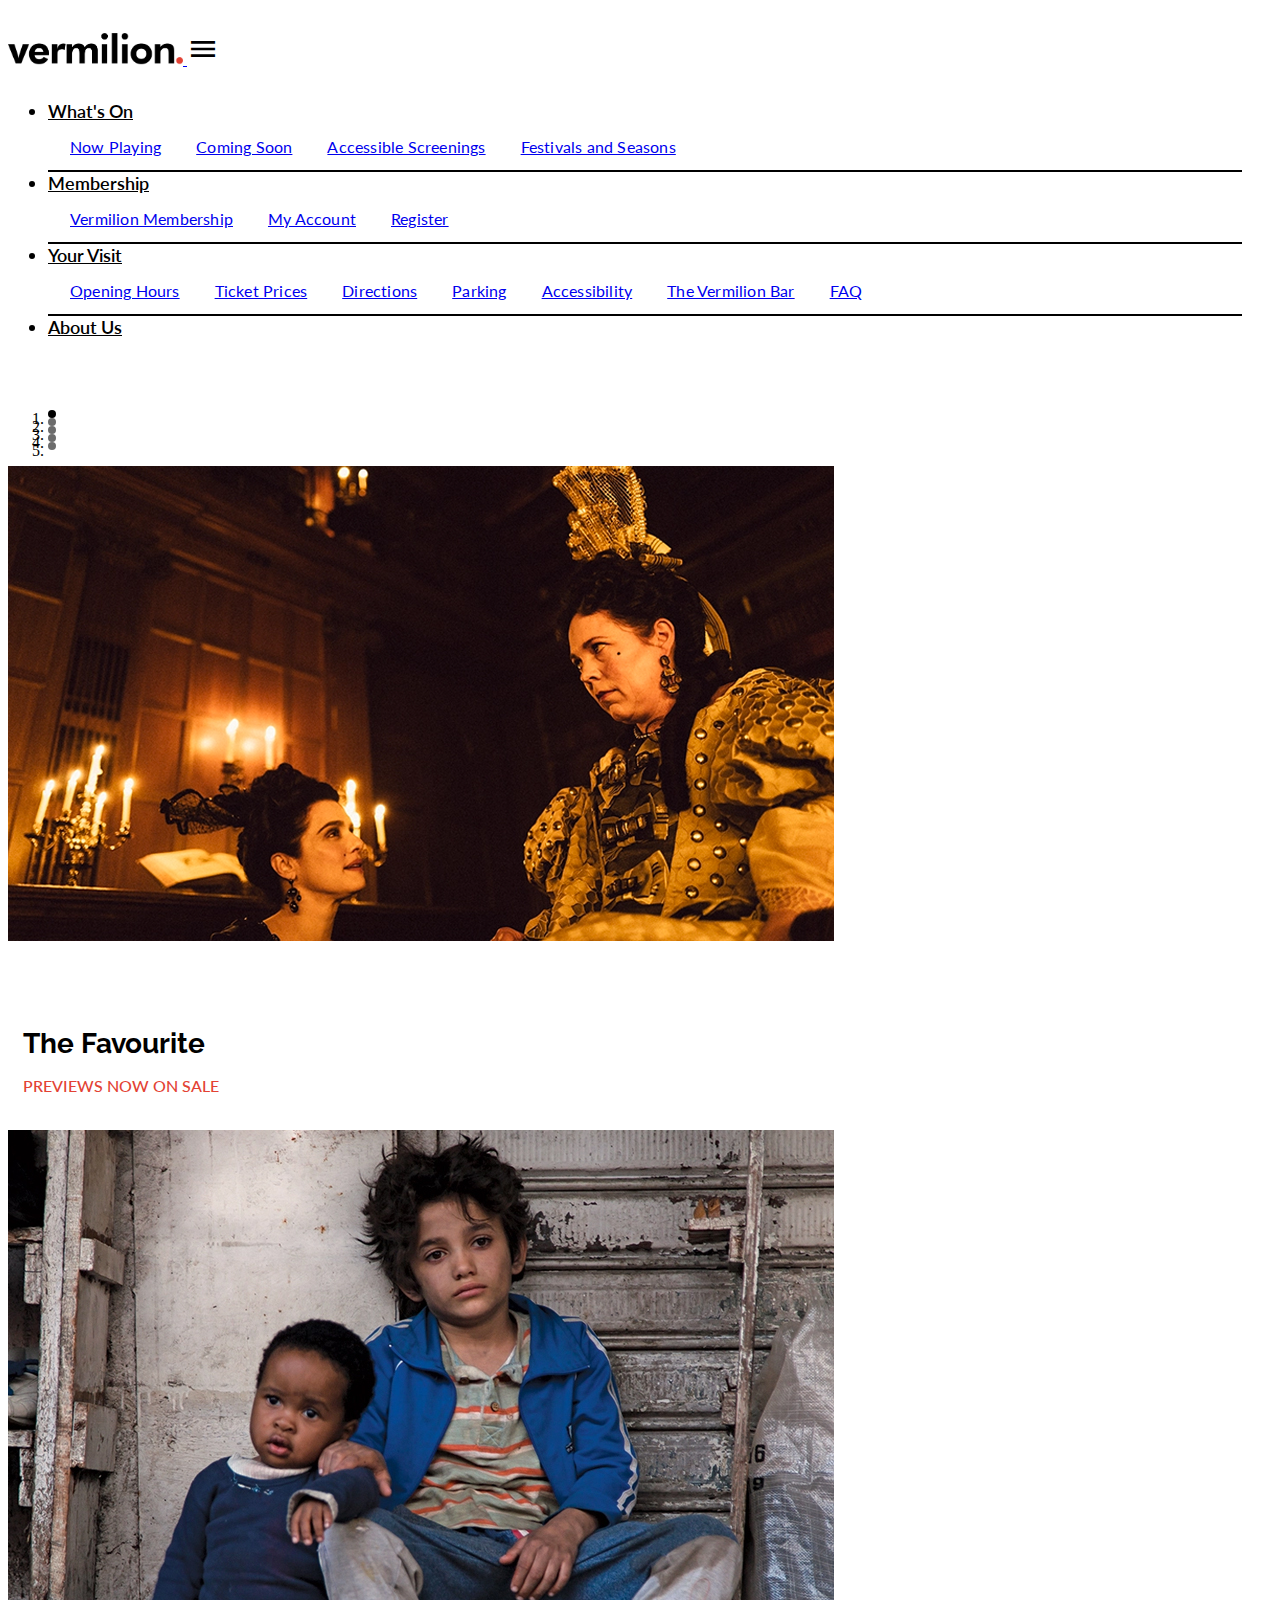
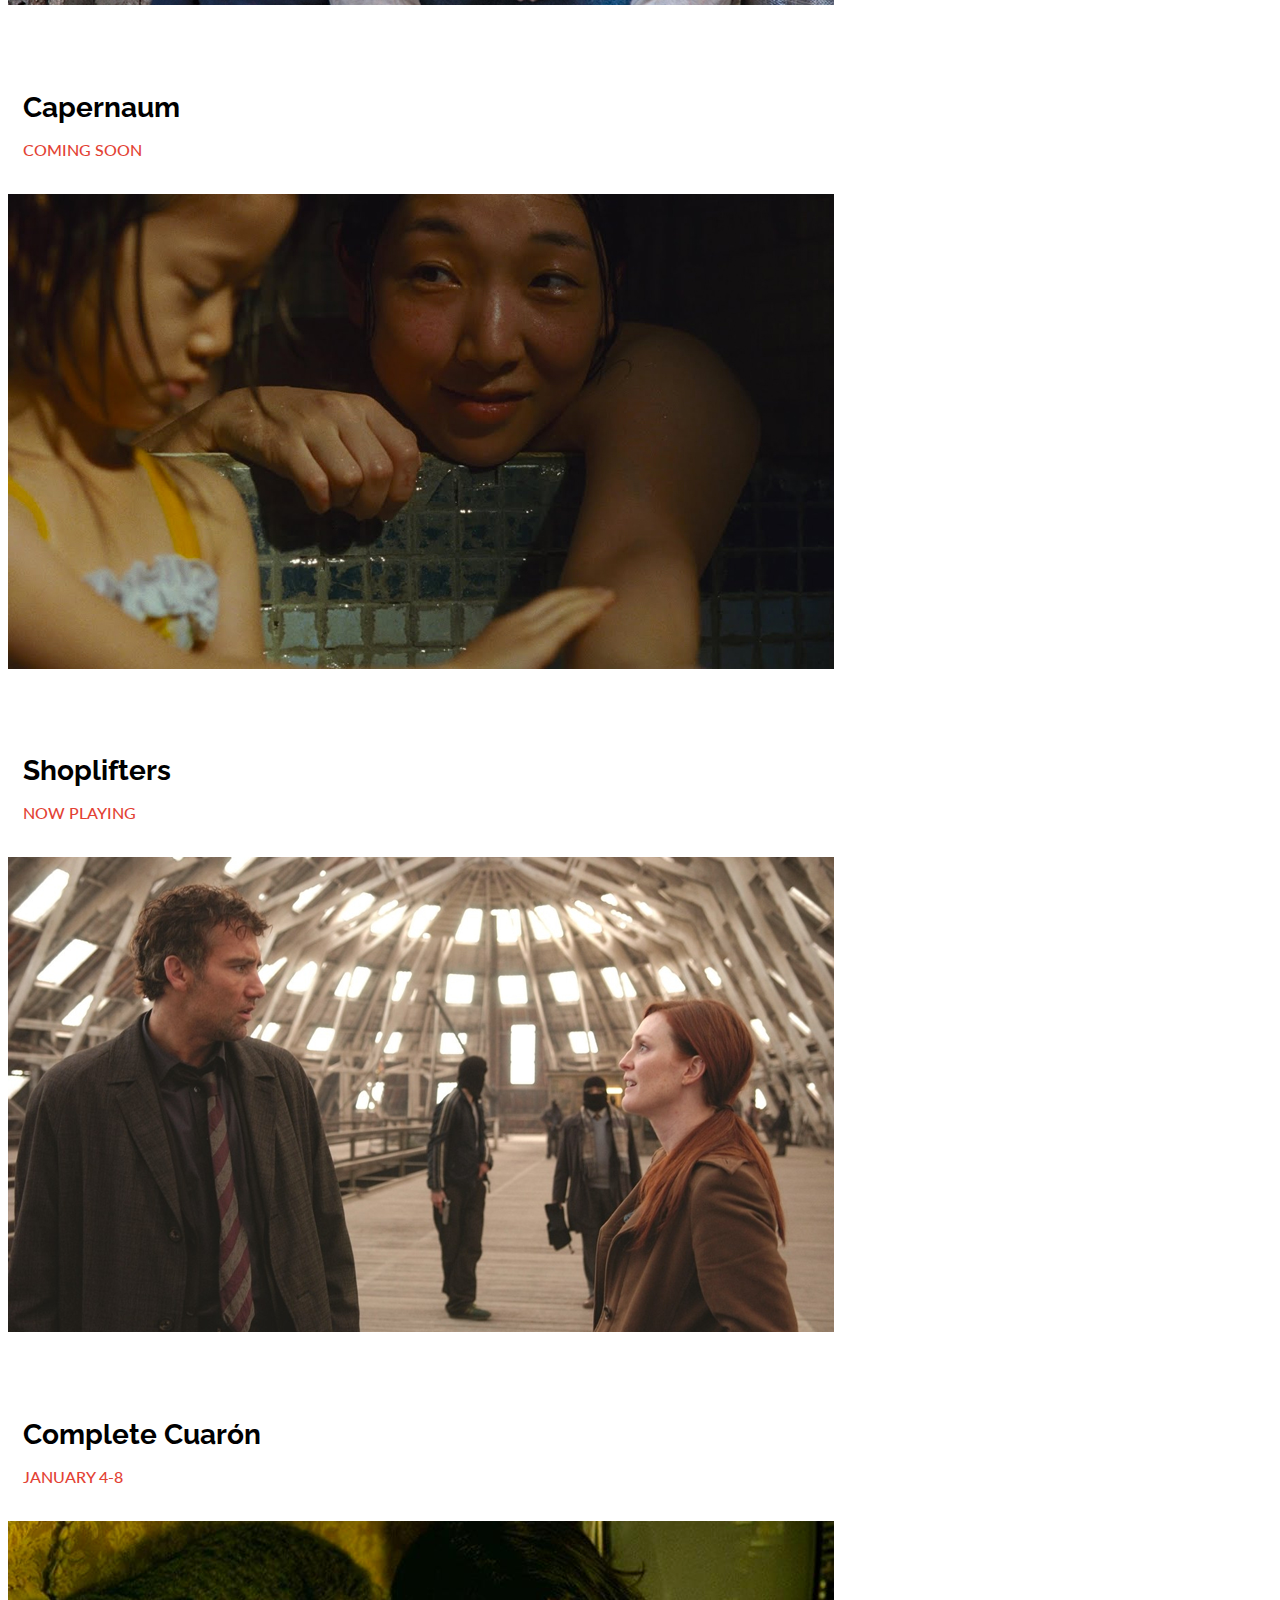
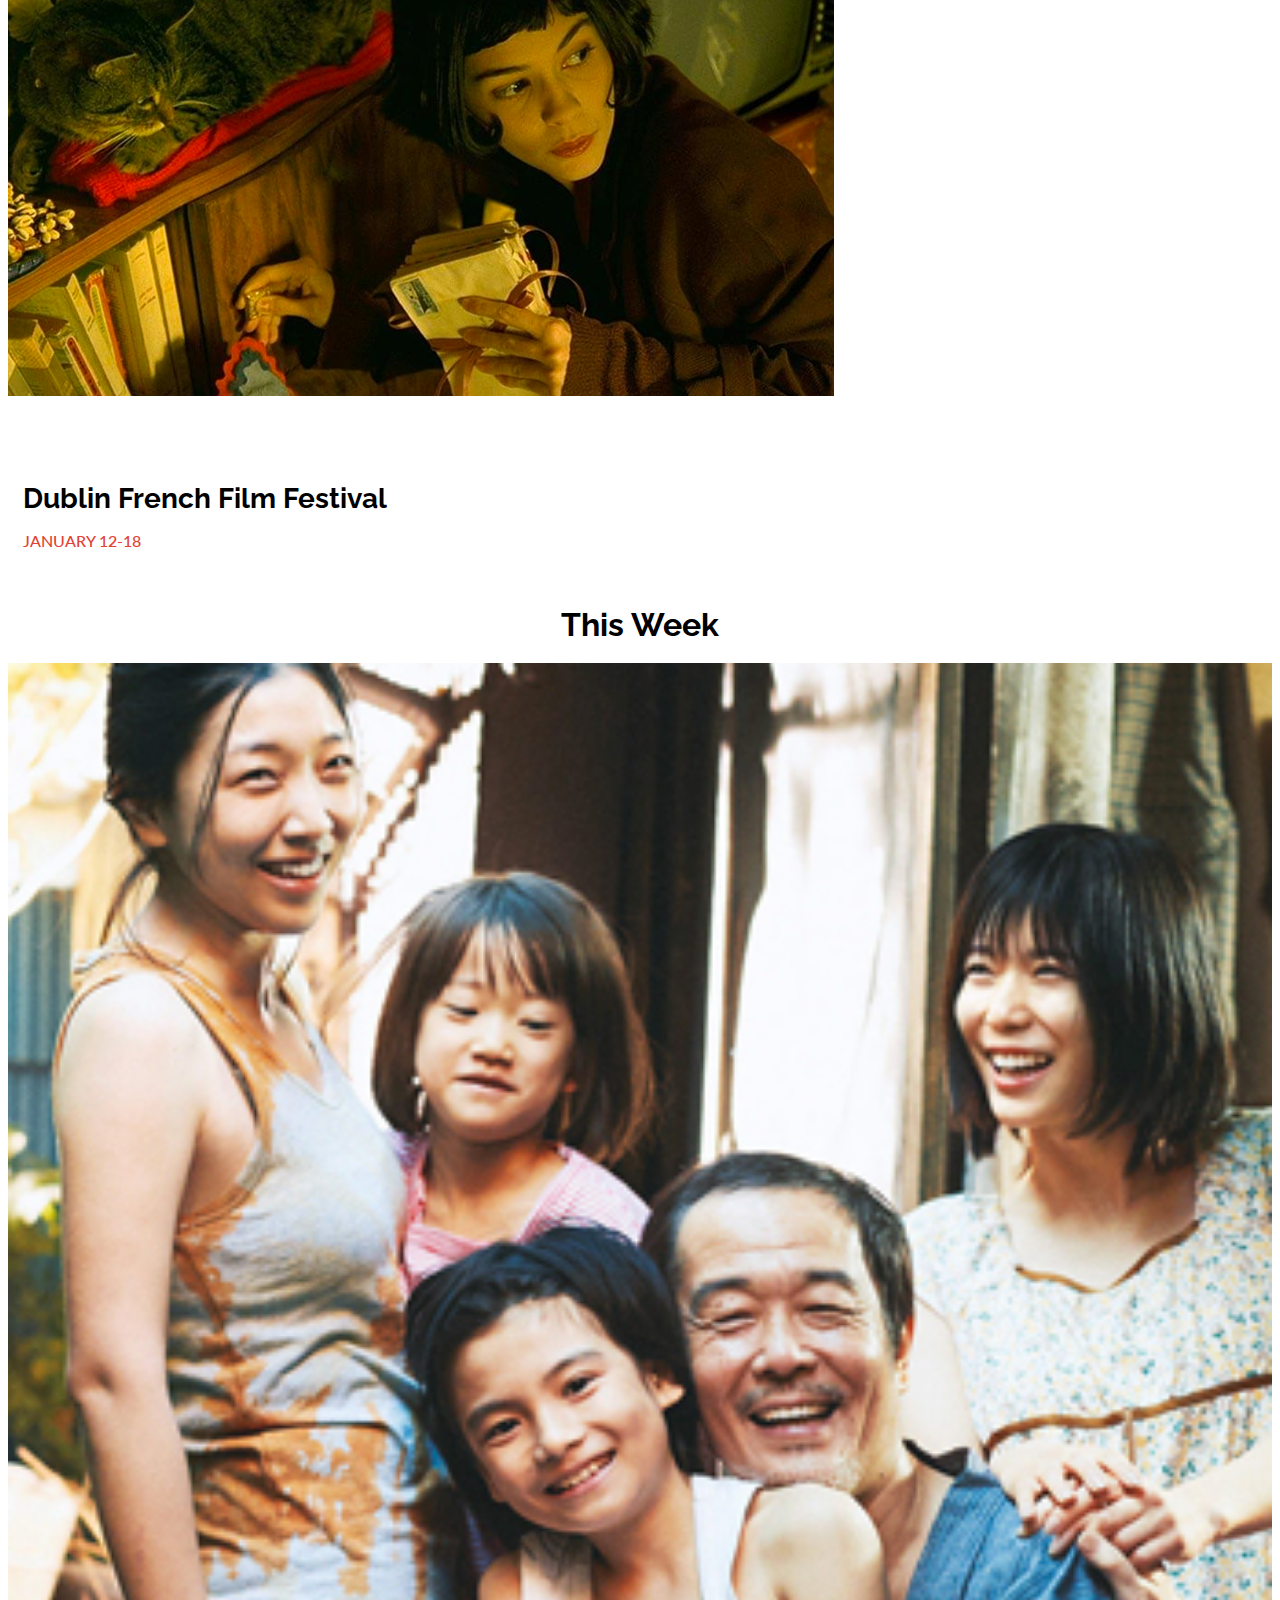
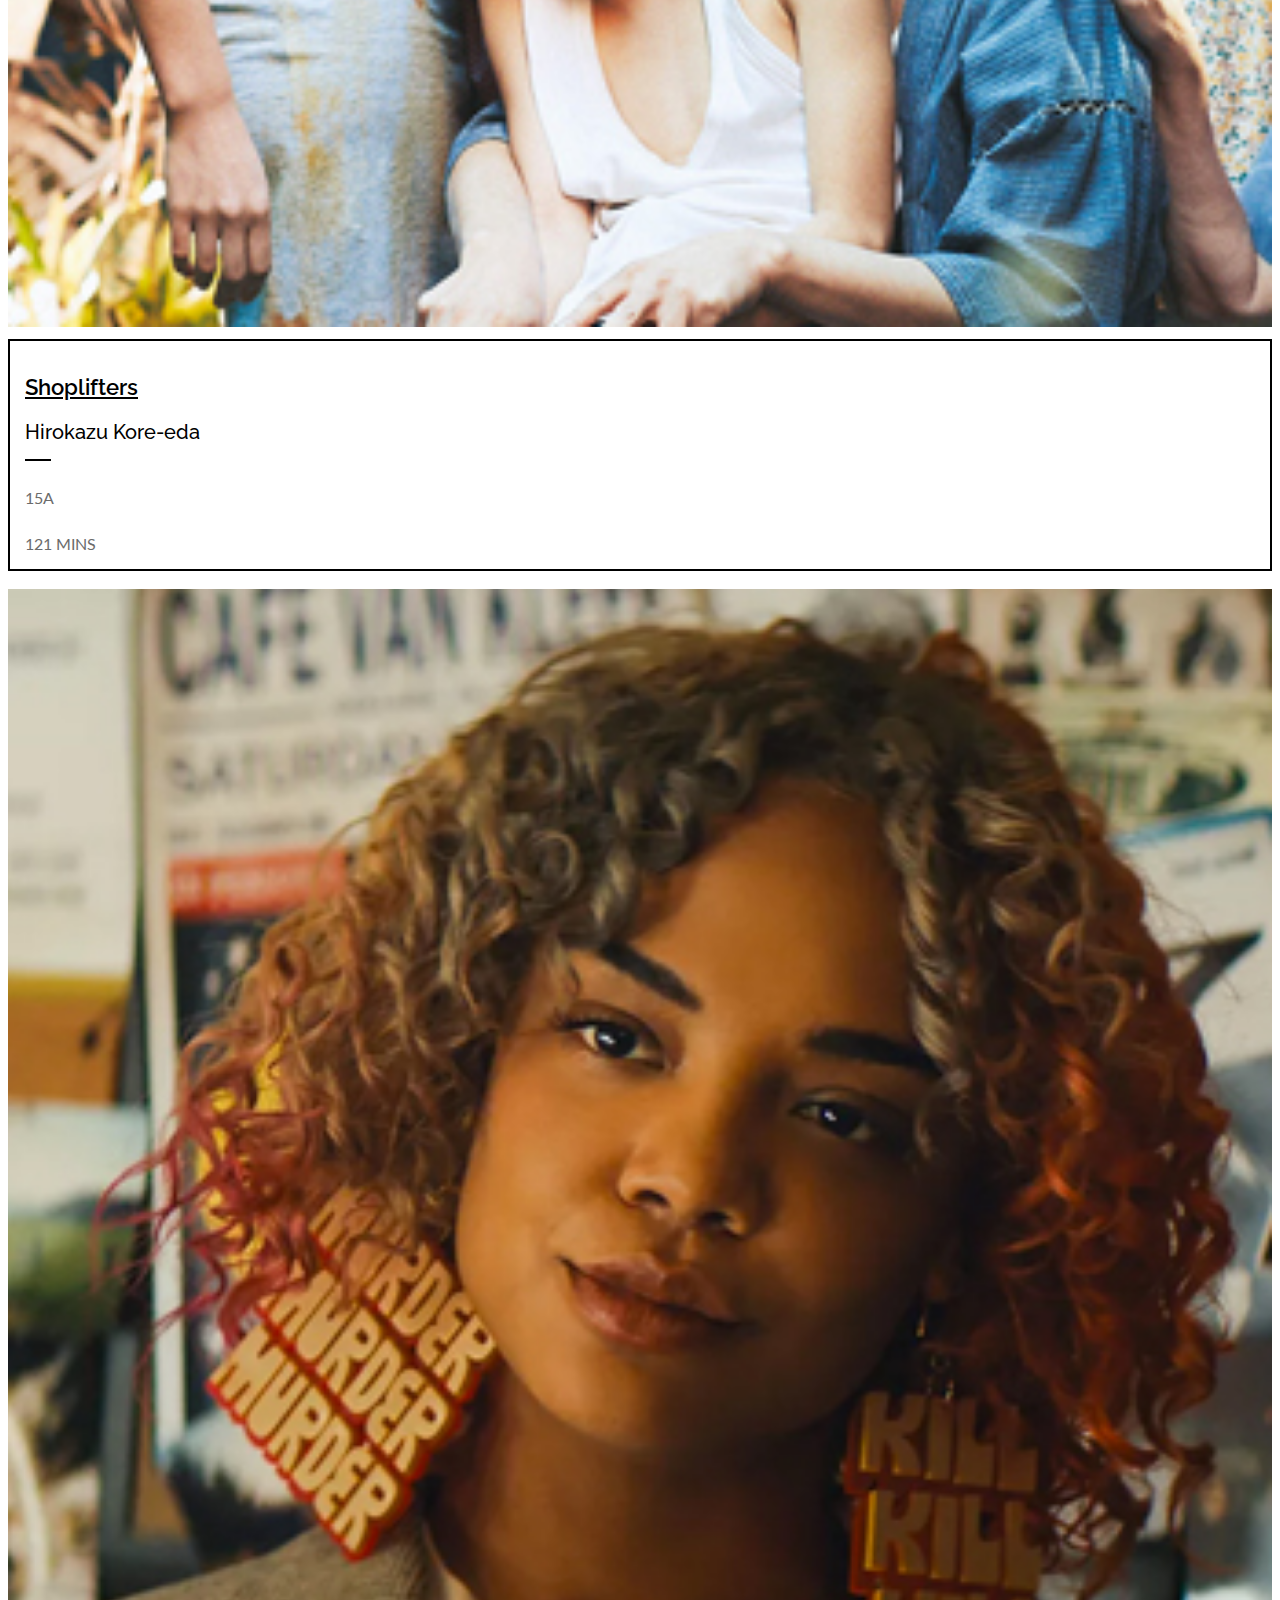
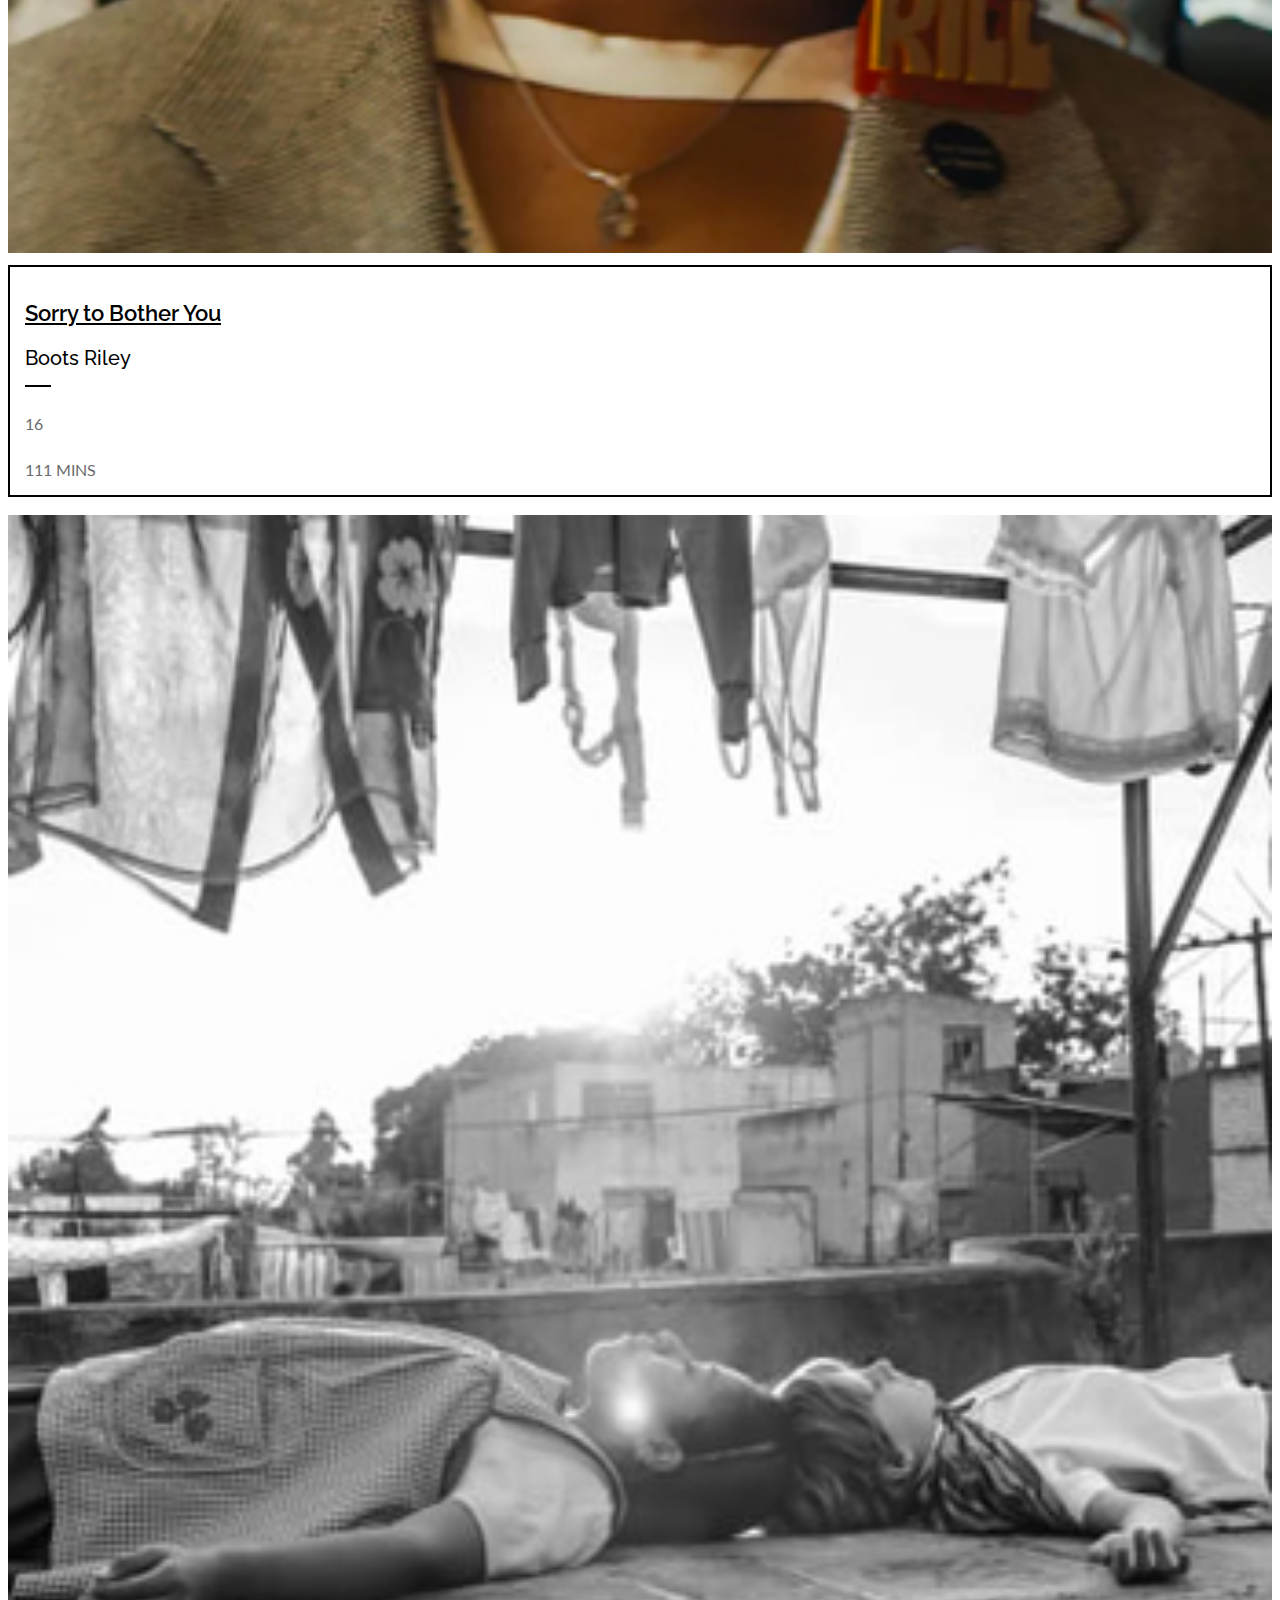
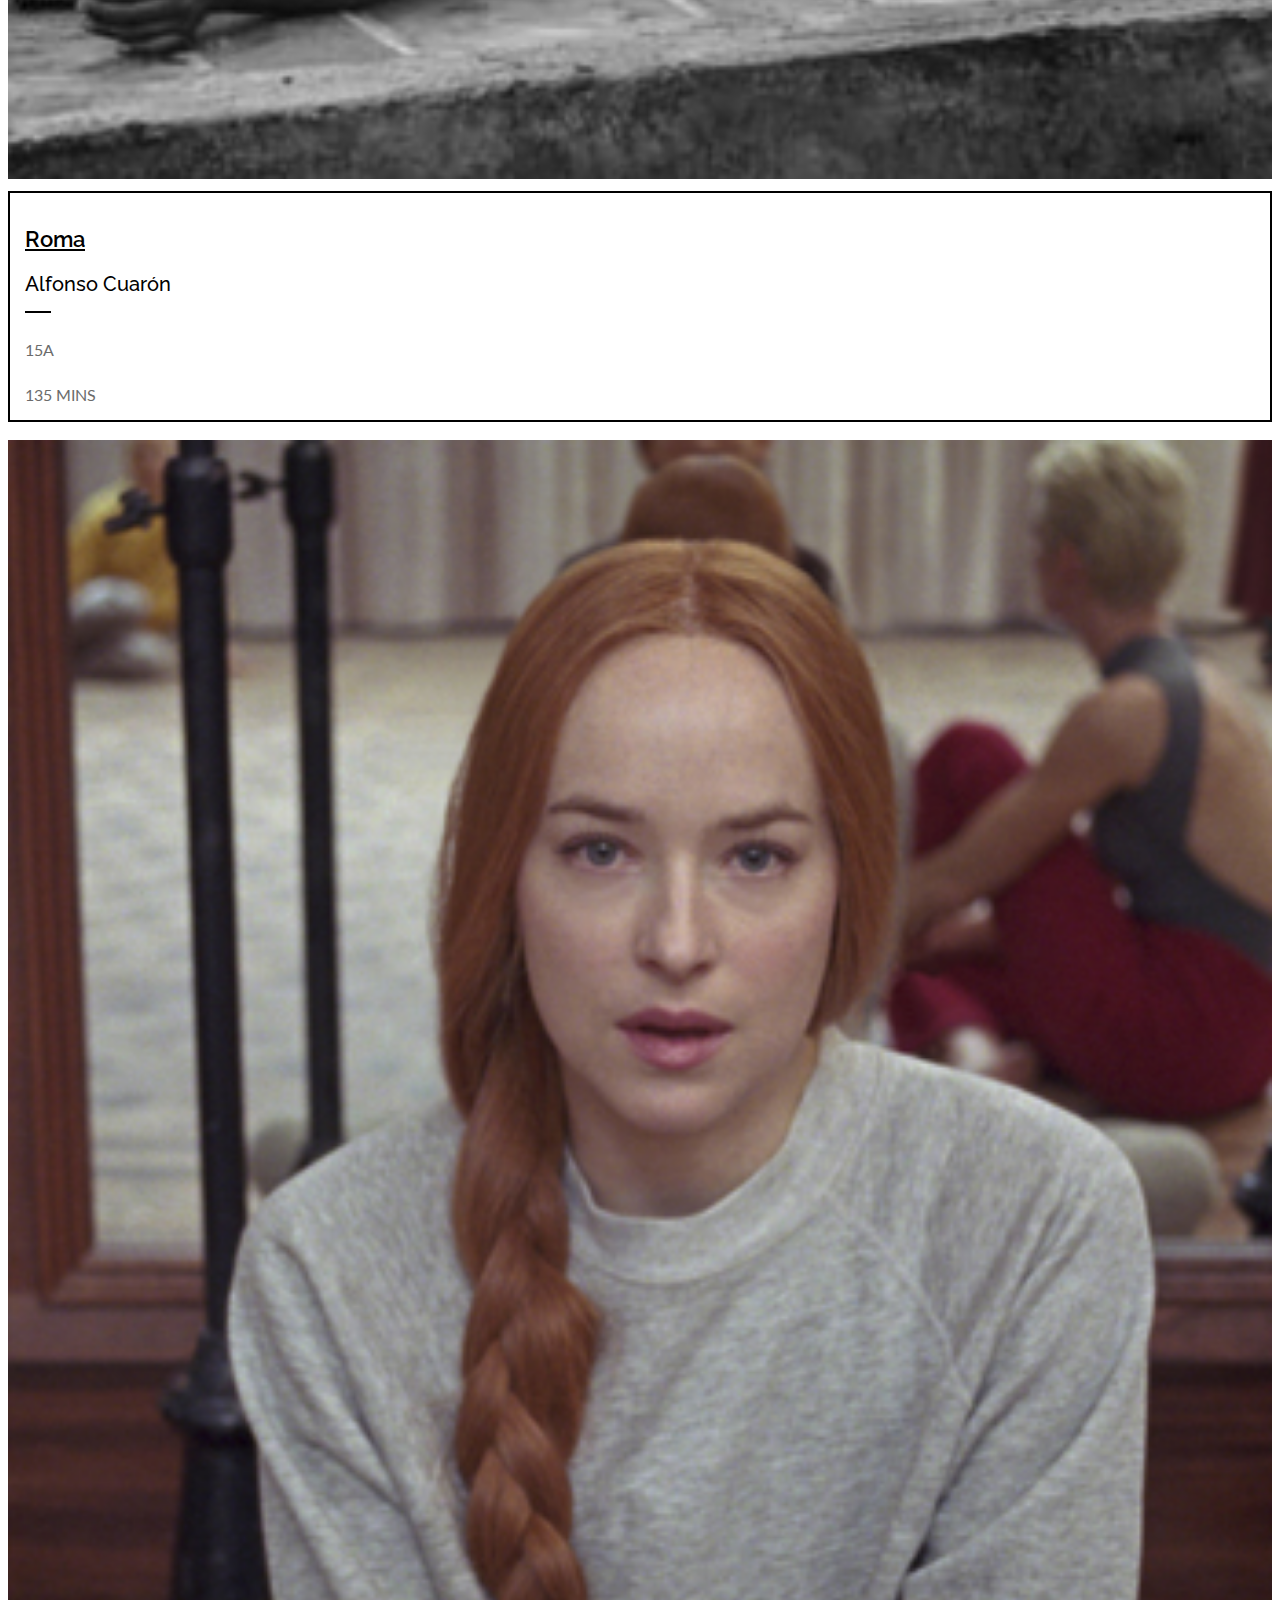
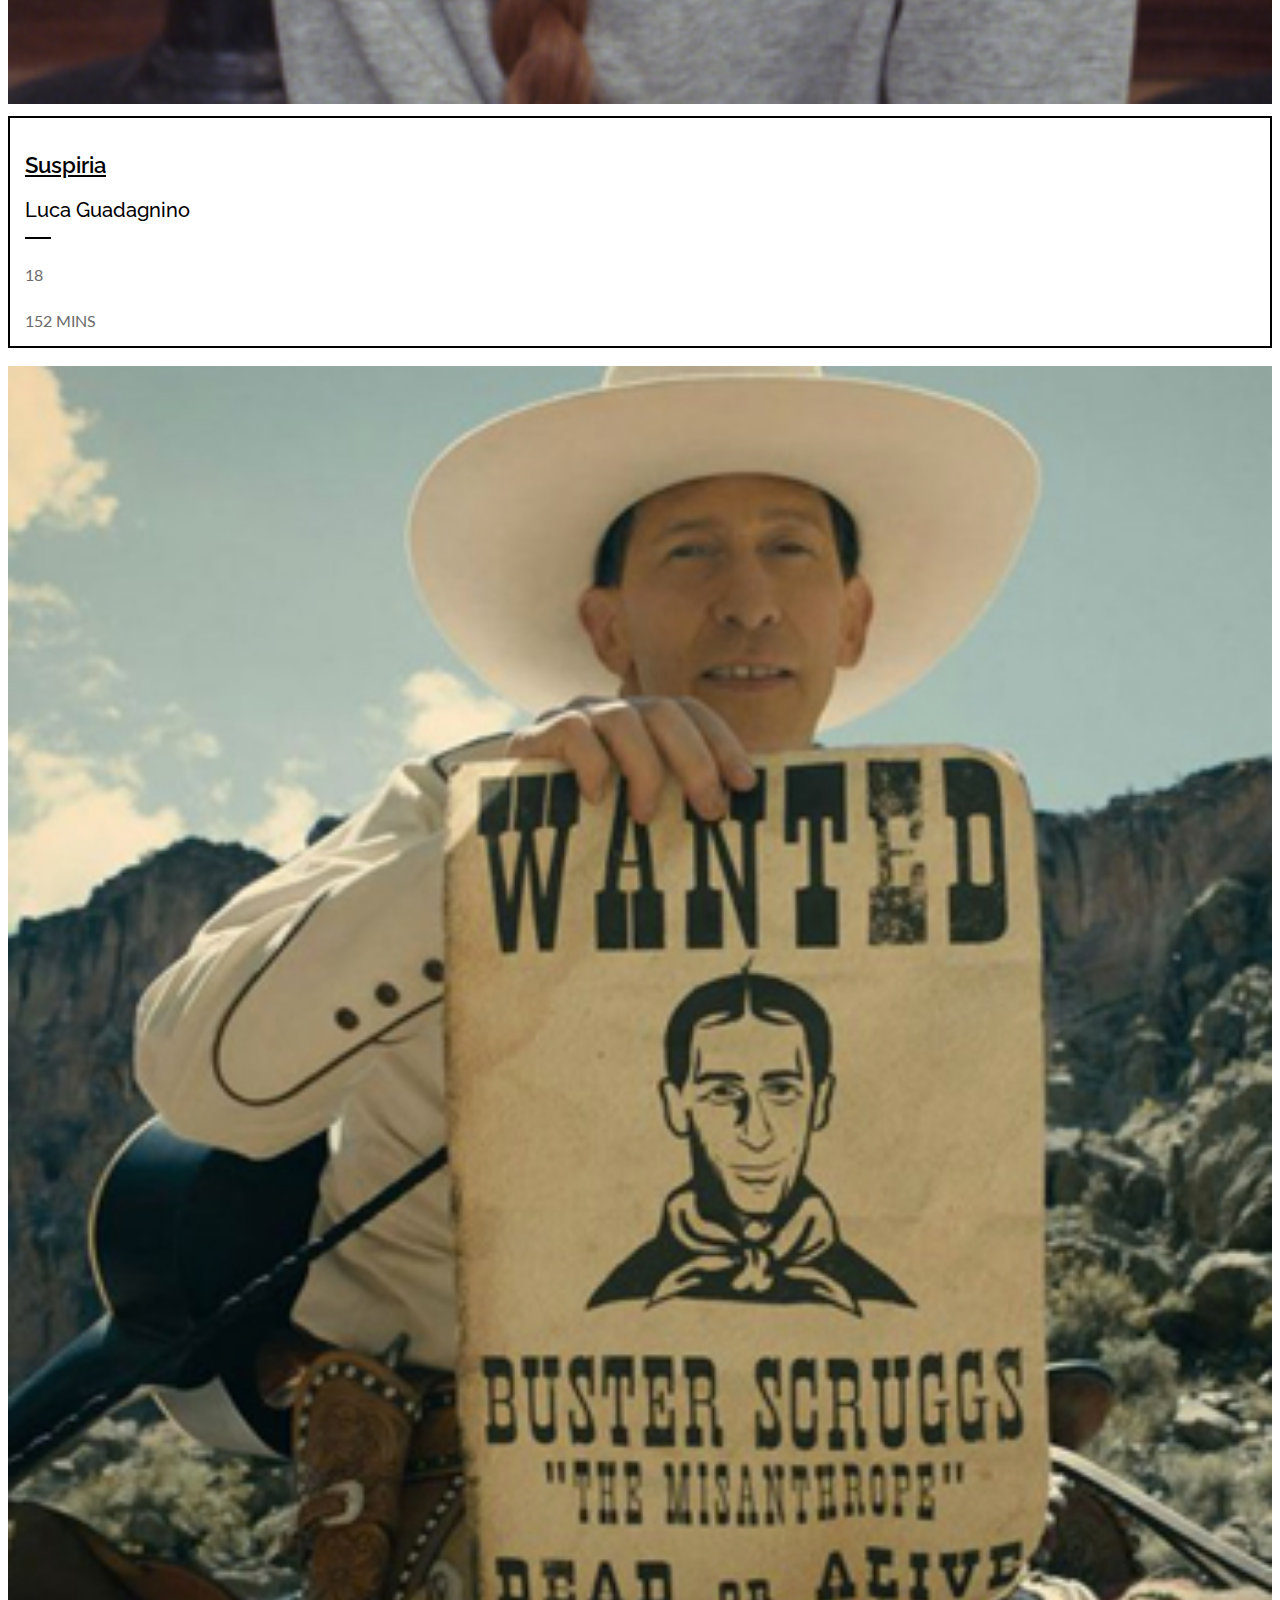
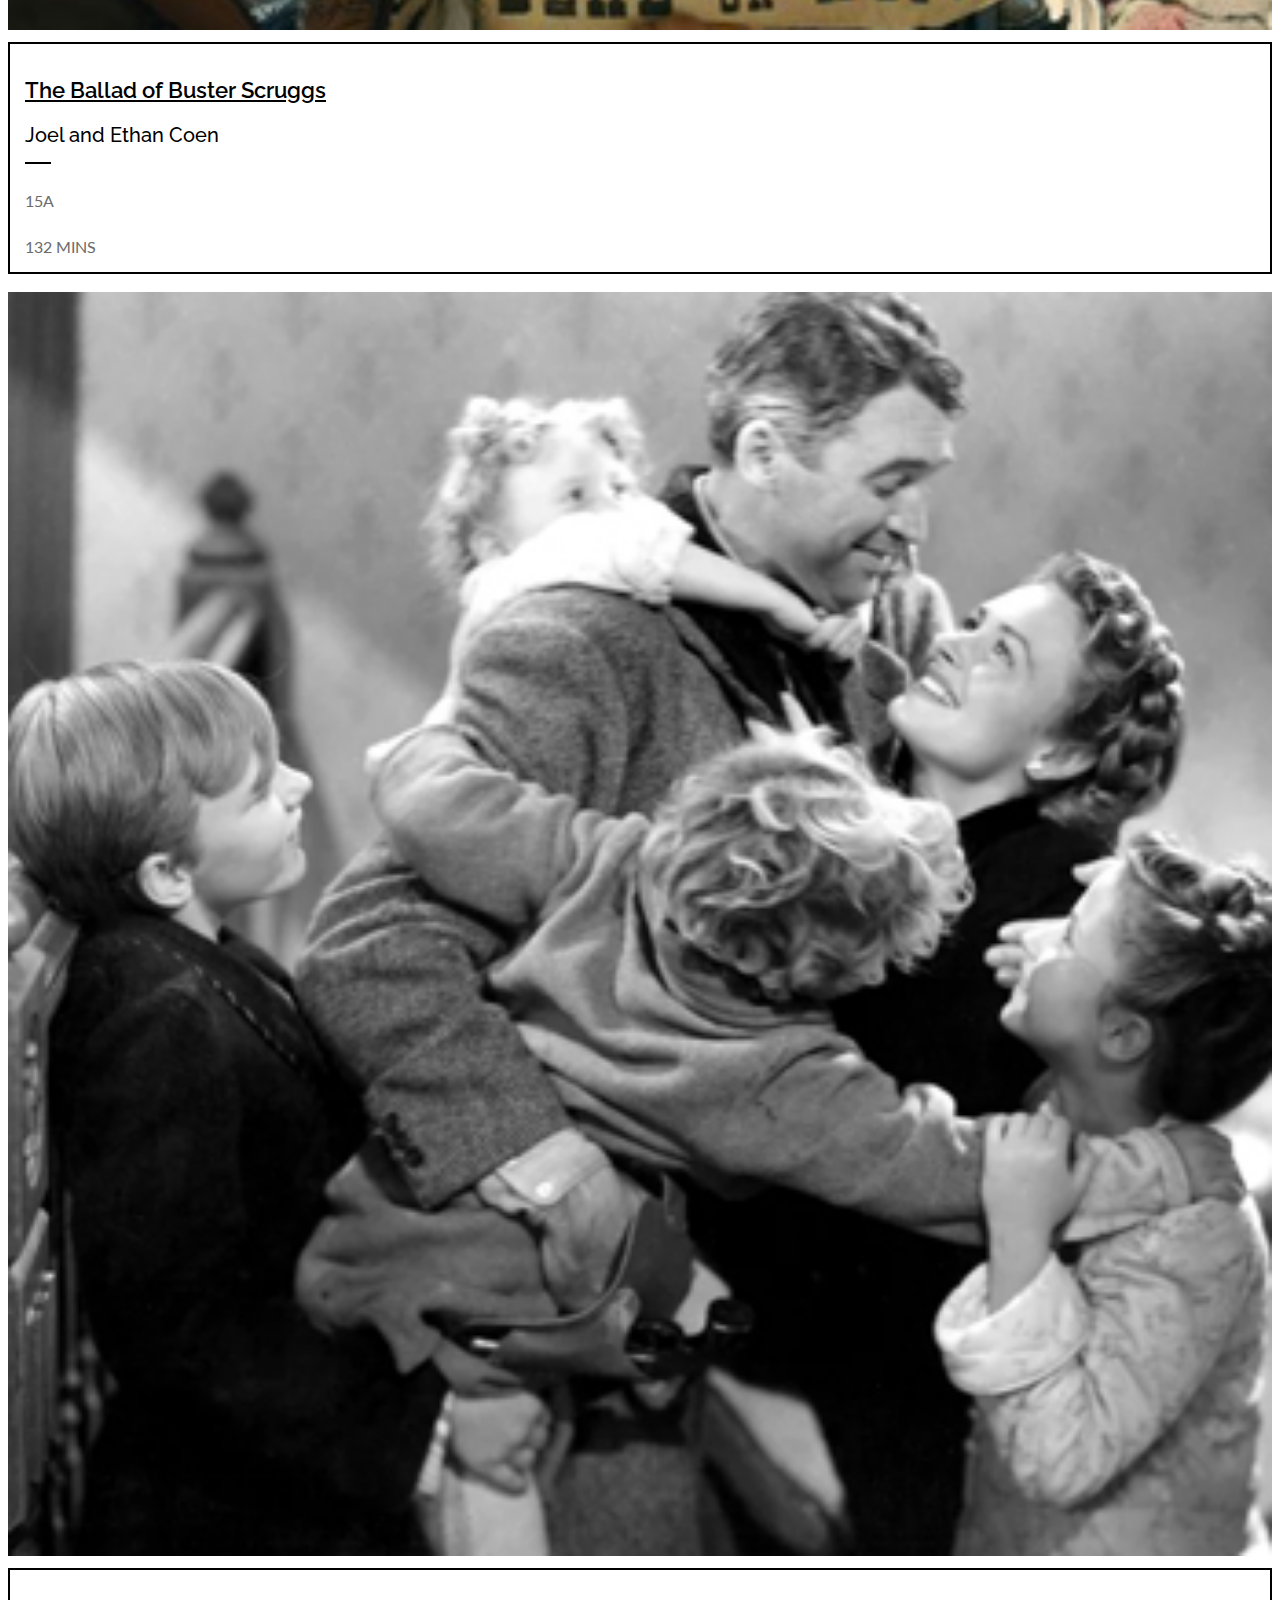
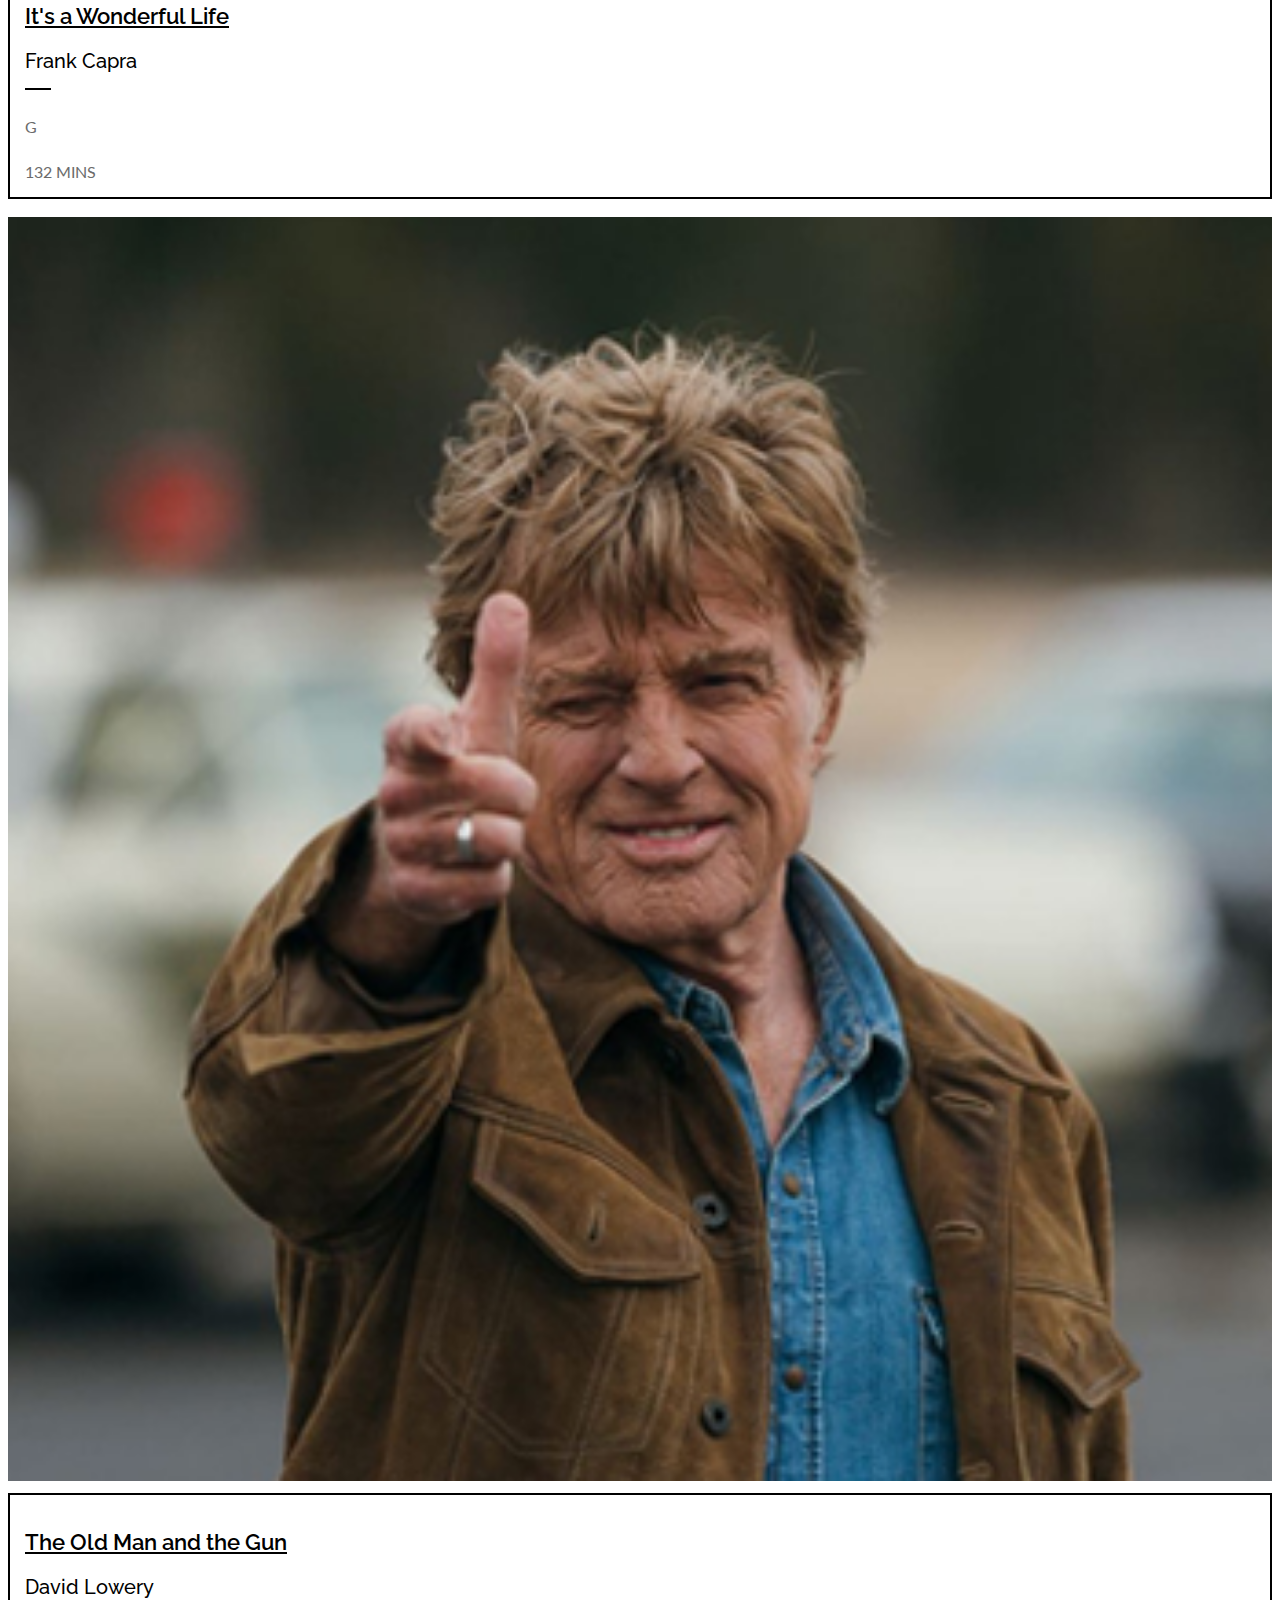
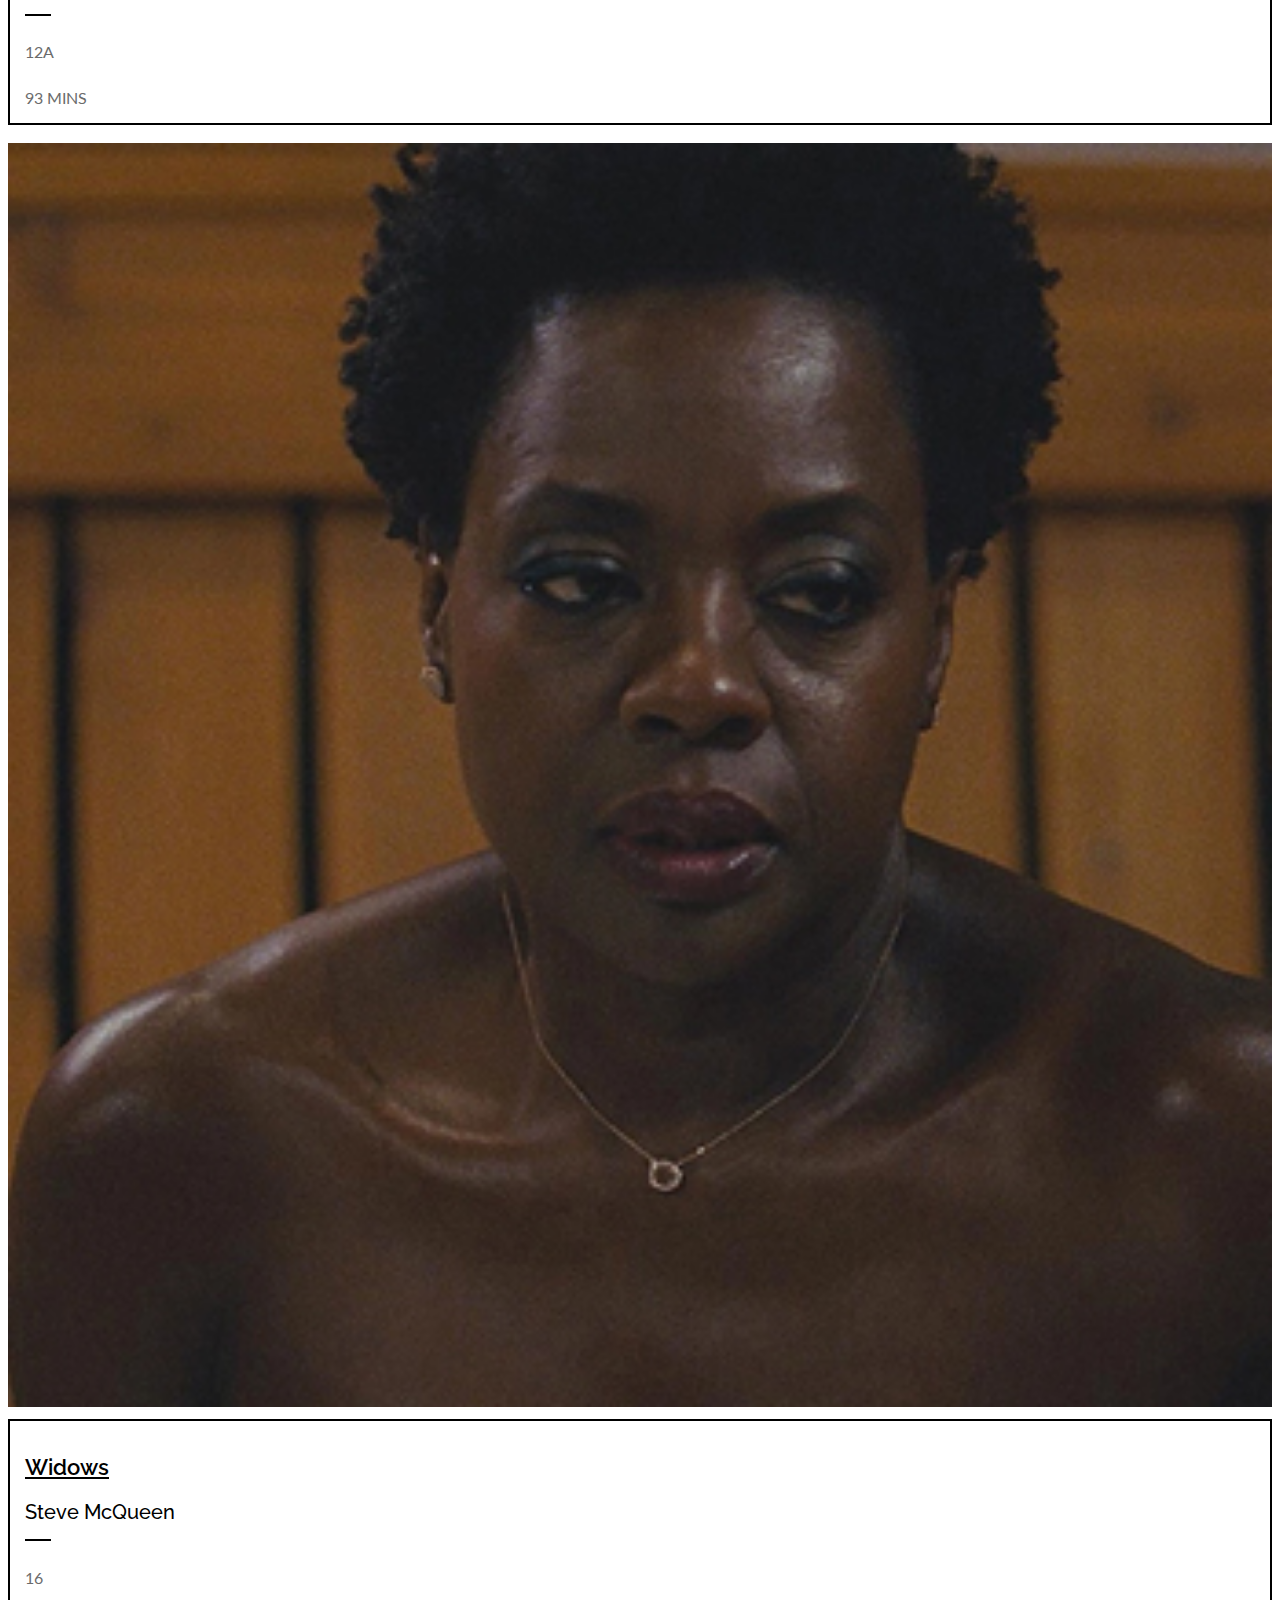
==== index.html @ 2400f43a "-" ====
<!DOCTYPE html>
<html>

<head>
    <!-- Meta tags -->
    <meta charset="utf-8">
    <meta name="viewport" content="width=device-width, initial-scale=1, shrink-to-fit=no">

    <!-- Bootstrap CSS -->
    <link rel="stylesheet" href="https://stackpath.bootstrapcdn.com/bootstrap/4.1.3/css/bootstrap.min.css" integrity="sha384-MCw98/SFnGE8fJT3GXwEOngsV7Zt27NXFoaoApmYm81iuXoPkFOJwJ8ERdknLPMO" crossorigin="anonymous">

    <!-- Material Icons CSS -->
    <link href="https://fonts.googleapis.com/icon?family=Material+Icons" rel="stylesheet">

    <!-- My CSS -->
    <link rel="stylesheet" href="css/mystyle.css" type="text/css">

    <title>Vermilion Cinema</title>
</head>

<body>

    <!-- Opening Container -->
    <div class="container">

        <!-- Opening Navbar -->
        <nav class="navbar navbar-expand-lg navbar-custom">

            <!-- Navbar Brand -->
            <a class="navbar-brand" href="index.html">
                <img src="images/navbar_logo.png">
            </a>

            <!-- Hamburger Menu -->
            <button class="navbar-toggler" type="button" data-toggle="collapse" data-target=".navbar-collapse">
                <i class="material-icons">menu</i>
            </button>

            <div class="collapse navbar-collapse" id="navbarSupportedContent">
                <ul class="navbar-nav ml-auto">
                    <!-- Link 1 -->
                    <li class="nav-item dropdown">
                        <a class="nav-link dropdown-toggle" href="#" id="navbarDropdown" role="button" data-toggle="dropdown" aria-haspopup="true" aria-expanded="false">
                            What's On
                        </a>
                        <div class="dropdown-menu" aria-labelledby="navbarDropdown">
                            <a class="dropdown-item" href="#">Now Playing</a>
                            <a class="dropdown-item" href="#">Coming Soon</a>
                            <a class="dropdown-item" href="#">Accessible Screenings</a>
                            <a class="dropdown-item" href="#">Festivals and Seasons</a>
                        </div>
                    </li>

                    <!-- Link 2 -->
                    <li class="nav-item dropdown">
                        <a class="nav-link dropdown-toggle" href="#" id="navbarDropdown" role="button" data-toggle="dropdown" aria-haspopup="true" aria-expanded="false">
                            Membership
                        </a>
                        <div class="dropdown-menu" aria-labelledby="navbarDropdown">
                            <a class="dropdown-item" href="#">Vermilion Membership</a>
                            <a class="dropdown-item" href="#">My Account</a>
                            <a class="dropdown-item" href="form.html">Register</a>
                        </div>
                    </li>

                    <!-- Link 3 -->
                    <li class="nav-item dropdown">
                        <a class="nav-link dropdown-toggle" href="#" id="navbarDropdown" role="button" data-toggle="dropdown" aria-haspopup="true" aria-expanded="false">
                            Your Visit
                        </a>
                        <div class="dropdown-menu" aria-labelledby="navbarDropdown">
                            <a class="dropdown-item" href="#">Opening Hours</a>
                            <a class="dropdown-item" href="#">Ticket Prices</a>
                            <a class="dropdown-item" href="#">Directions</a>
                            <a class="dropdown-item" href="#">Parking</a>
                            <a class="dropdown-item" href="#">Accessibility</a>
                            <a class="dropdown-item" href="#">The Vermilion Bar</a>
                            <a class="dropdown-item" href="#">FAQ</a>
                        </div>
                    </li>

                    <!-- Link 4 -->
                    <li class="nav-item">
                        <a class="nav-link" href="#">About Us</a>
                    </li>

                </ul>

            </div>
        </nav>
        <!-- Closing Navbar -->

        <!-- Opening Carousel -->
        <div class="row carousel-custom">

            <div class="col-12 col-lg-8 offset-lg-2 col-md-8 offset-md-2 col-sm-12">

                <div id="carouselExampleIndicators" class="carousel slide" data-ride="carousel">

                    <!-- Carousel Indicators -->
                    <ol class="carousel-indicators">
                        <li data-target="#carouselExampleIndicators" data-slide-to="0" class="active"></li>
                        <li data-target="#carouselExampleIndicators" data-slide-to="1"></li>
                        <li data-target="#carouselExampleIndicators" data-slide-to="2"></li>
                        <li data-target="#carouselExampleIndicators" data-slide-to="3"></li>
                        <li data-target="#carouselExampleIndicators" data-slide-to="4"></li>
                    </ol>

                    <div class="carousel-inner">

                        <!-- Slide 1 -->
                        <div class="carousel-item active">
                            <img class="d-block w-100" src="images/carousel-the-favourite.png" alt="First slide">
                            <!-- Caption -->
                            <div class="carousel-caption d-md-block">
                                <h5 class="caption-heading">The Favourite</h5>
                                <p class="tagline">Previews Now On Sale</p>
                            </div>
                        </div>

                        <!-- Slide 2 -->
                        <div class="carousel-item">
                            <img class="d-block w-100" src="images/carousel-capernaum.jpg" alt="First slide">
                            <!-- Caption -->
                            <div class="carousel-caption d-md-block">
                                <h5 class="caption-heading">Capernaum</h5>
                                <p class="tagline">Coming Soon</p>
                            </div>
                        </div>

                        <!-- Slide 3 -->
                        <div class="carousel-item">
                            <img class="d-block w-100" src="images/carousel-shoplifters.jpg" alt="First slide">
                            <!-- Caption -->
                            <div class="carousel-caption d-md-block">
                                <h5 class="caption-heading">Shoplifters</h5>
                                <p class="tagline">Now Playing</p>
                            </div>
                        </div>

                        <!-- Slide 4 -->
                        <div class="carousel-item">
                            <img class="d-block w-100" src="images/carousel-children-of-men.png" alt="Third slide">
                            <!-- Caption -->
                            <div class="carousel-caption d-md-block">
                                <h5 class="caption-heading">Complete Cuarón</h5>
                                <p class="tagline">January 4-8</p>
                            </div>
                        </div>

                        <!-- Slide 5 -->
                        <div class="carousel-item">
                            <img class="d-block w-100" src="images/carousel-amelie.png" alt="Second slide">
                            <!-- Caption -->
                            <div class="carousel-caption d-md-block">
                                <h5 class="caption-heading">Dublin French Film Festival</h5>
                                <p class="tagline">January 12-18</p>
                            </div>
                        </div>


                    </div>

                    <!-- Carousel Controls -->
                    <a class="carousel-control-prev" href="#carouselExampleIndicators" role="button" data-slide="prev">
                        <span class="carousel-control-prev-icon" aria-hidden="true"></span>
                        <span class="sr-only">Previous</span>
                    </a>
                    <a class="carousel-control-next" href="#carouselExampleIndicators" role="button" data-slide="next">
                        <span class="carousel-control-next-icon" aria-hidden="true"></span>
                        <span class="sr-only">Next</span>
                    </a>

                </div>

            </div>

        </div>


        <div class="row">
            <!-- Opening Section 1 Heading Row -->
            <div class="col-sm-12 section-heading">
                <h1 class="section-title">This Week</h1>
            </div>
        </div> <!-- Closing Section 1 Heading Row -->

        <div class="row movies-row">
            <!-- Opening Movies Row -->
            <div class="col">
                <!-- Opening Movies Col -->
                <div class="row">
                    <!-- Opening Row Inside Col -->
                    <!-- Movie 1 -->
                    <div class="col-6 col-lg-3 col-sm-6 movie-card">
                        <img src="images/home-shoplifters.jpg" class="img-fluid" alt="Shoplifters">
                        <!-- Movie Info -->
                        <div class="movie-card-body">
                            <h2 class="movie-title">
                                <a href="#">Shoplifters</a>
                            </h2>
                            <h3 class="movie-director">Hirokazu Kore-eda</h3>
                            <div class="line"></div>
                            <h5 class="movie-info">15A</h5>
                            <h5 class="movie-info">121 Mins</h5>
                        </div>
                    </div>

                    <!-- Movie 2 -->
                    <div class="col-6 col-lg-3 col-sm-6 movie-card">
                        <img src="images/home-sorry-to-bother-you.jpg" class="img-fluid" alt="Sorry to Bother You">
                        <!-- Movie Info -->
                        <div class="movie-card-body">
                            <h2 class="movie-title">
                                <a href="#">Sorry to Bother You</a>
                            </h2>
                            <h3 class="movie-director">Boots Riley</h3>
                            <div class="line"></div>
                            <h5 class="movie-info">16</h5>
                            <h5 class="movie-info">111 Mins</h5>
                        </div>
                    </div>

                    <!-- Movie 3 -->
                    <div class="col-6 col-lg-3 col-sm-6 movie-card">
                        <img src="images/home-roma.jpg" class="img-fluid" alt="Roma">
                        <!-- Movie Info -->
                        <div class="movie-card-body">
                            <h2 class="movie-title">
                                <a href="#">Roma</a>
                            </h2>
                            <h3 class="movie-director">Alfonso Cuarón</h3>
                            <div class="line"></div>
                            <h5 class="movie-info">15A</h5>
                            <h5 class="movie-info">135 Mins</h5>
                        </div>
                    </div>

                    <!-- Movie 4 -->
                    <div class="col-6 col-lg-3 col-sm-6 movie-card">
                        <img src="images/home-suspiria.jpg" class="img-fluid" alt="Suspiria">
                        <!-- Movie Info -->
                        <div class="movie-card-body">
                            <h2 class="movie-title">
                                <a href="#">Suspiria</a>
                            </h2>
                            <h3 class="movie-director">Luca Guadagnino</h3>
                            <div class="line"></div>
                            <h5 class="movie-info">18</h5>
                            <h5 class="movie-info">152 Mins</h5>
                        </div>
                    </div>

                    <!-- Movie 5 -->
                    <div class="col-6 col-lg-3 col-sm-6 movie-card">
                        <img src="images/home-the-ballad-of-buster-scruggs.jpg" class="img-fluid" alt="The Ballad of Buster Scruggs">
                        <!-- Movie Info -->
                        <div class="movie-card-body">
                            <h2 class="movie-title">
                                <a href="#">The Ballad of Buster Scruggs</a>
                            </h2>
                            <h3 class="movie-director">Joel and Ethan Coen</h3>
                            <div class="line"></div>
                            <h5 class="movie-info">15A</h5>
                            <h5 class="movie-info">132 Mins</h5>
                        </div>
                    </div>

                    <!-- Movie 6 -->
                    <div class="col-6 col-lg-3 col-sm-6 movie-card">
                        <img src="images/home-wonderful-life.jpg" class="img-fluid" alt="It's a Wonderful Life">
                        <!-- Movie Info -->
                        <div class="movie-card-body">
                            <h2 class="movie-title">
                                <a href="#">It's a Wonderful Life</a>
                            </h2>
                            <h3 class="movie-director">Frank Capra</h3>
                            <div class="line"></div>
                            <h5 class="movie-info">G</h5>
                            <h5 class="movie-info">132 Mins</h5>
                        </div>
                    </div>

                    <!-- Movie 7 -->
                    <div class="col-6 col-lg-3 col-sm-6 movie-card">
                        <img src="images/home-old-man-and-the-gun.jpg" class="img-fluid" alt="The Old Man and the Gun">
                        <!-- Movie Info -->
                        <div class="movie-card-body">
                            <h2 class="movie-title">
                                <a href="#">The Old Man and the Gun</a>
                            </h2>
                            <h3 class="movie-director">David Lowery</h3>
                            <div class="line"></div>
                            <h5 class="movie-info">12A</h5>
                            <h5 class="movie-info">93 Mins</h5>
                        </div>
                    </div>

                    <!-- Movie 8 -->
                    <div class="col-6 col-lg-3 col-sm-6 movie-card">
                        <img src="images/home-widows.jpg" class="img-fluid" alt="Widows">
                        <!-- Movie Info -->
                        <div class="movie-card-body">
                            <h2 class="movie-title">
                                <a href="#">Widows</a>
                            </h2>
                            <h3 class="movie-director">Steve McQueen</h3>
                            <div class="line"></div>
                            <h5 class="movie-info">16</h5>
                            <h5 class="movie-info">128 Mins</h5>
                        </div>
                    </div>
                </div> <!-- Closing Row Inside Col -->
            </div> <!-- Closing Movies Col -->
        </div><!-- Closing Movies Row -->

        <div class="row">
            <!-- Opening Section 2 Heading Row -->
            <div class="col-sm-12 section-heading">
                <h1 class="section-title">Festivals and Seasons</h1>
            </div>
        </div> <!-- Closing Section 2 Heading Row -->

        <div class="row festivals-row">
            <!-- Opening Festivals Row -->
            <div class="col">
                <!-- Opening Festivals Col -->
                <div class="row">
                    <!-- Opening Row Inside Col -->
                    <!-- Festival 1 -->
                    <div class="col-6 col-lg-3 col-sm-6 festival-card">
                        <img src="images/home-sk-film-week.jpg" class="img-fluid" alt="Burning Stills">
                    </div>
                    <!-- Festival 1 Info -->
                    <div class="col-6 col-lg-3 col-sm-6 ">
                        <div class="festival-card-body">
                            <h2 class="festival-name">
                                <a href="#">South Korean Film Week</a>
                            </h2>
                            <h5 class="festival-dates">December 16-22</h5>
                        </div>
                    </div>

                    <!-- Festival 2 -->
                    <div class="col-6 col-lg-3 col-sm-6 festival-card">
                        <img src="images/home-yg-perspective.jpg" class="img-fluid" alt="Burning Stills">
                    </div>
                    <!-- Festival 2 Info -->
                    <div class="col-6 col-lg-3 col-sm-6">
                        <div class="festival-card-body">
                            <h2 class="festival-name">
                                <a href="#">Yorgos Lanthimos Perspective</a>
                            </h2>
                            <h5 class="festival-dates">January 01-10</h5>
                        </div>
                    </div>

                </div> <!-- Ending Row Inside Col -->
            </div> <!-- Ending Festivals Col -->
        </div> <!-- Ending Festivals Row -->

    </div> <!-- Ending Container -->

    <!-- Footer -->
    <div class="container-fluid footer">

        <div class="row footer-row">
            <!-- Opening First Footer Row -->

            <div class="col-lg-3 col-sm-12 footer-col">
                <h4 class="footer-heading">Follow Us</h4>

                <ul class="list-inline">
                    <!-- Opening List Inline -->

                    <!-- Facebook Logo -->
                    <li class="list-inline-item">
                        <a href="#">
                            <svg enable-background="new 0 0 49.652 49.652" version="1.1" viewBox="0 0 49.652 49.652" xml:space="preserve" xmlns="http://www.w3.org/2000/svg">
                                <path d="m24.826 0c-13.689 0-24.826 11.137-24.826 24.826 0 13.688 11.137 24.826 24.826 24.826 13.688 0 24.826-11.138 24.826-24.826 0-13.689-11.136-24.826-24.826-24.826zm6.174 25.7h-4.039v14.396h-5.985v-14.396h-2.845v-5.088h2.845v-3.291c0-2.357 1.12-6.04 6.04-6.04l4.435 0.017v4.939h-3.219c-0.524 0-1.269 0.262-1.269 1.386v2.99h4.56l-0.523 5.087z" />
                            </svg>
                        </a>
                    </li>

                    <!-- Twitter Logo -->
                    <li class="list-inline-item">
                        <a href="#">
                            <svg enable-background="new 0 0 49.652 49.652" version="1.1" viewBox="0 0 49.652 49.652" xml:space="preserve" xmlns="http://www.w3.org/2000/svg">
                                <path d="m24.826 0c-13.689 0-24.826 11.137-24.826 24.826 0 13.688 11.137 24.826 24.826 24.826 13.688 0 24.826-11.138 24.826-24.826 0-13.689-11.136-24.826-24.826-24.826zm11.075 19.144c0.011 0.246 0.017 0.494 0.017 0.742 0 7.551-5.746 16.255-16.259 16.255-3.227 0-6.231-0.943-8.759-2.565 0.447 0.053 0.902 0.08 1.363 0.08 2.678 0 5.141-0.914 7.097-2.446-2.5-0.046-4.611-1.698-5.338-3.969 0.348 0.066 0.707 0.103 1.074 0.103 0.521 0 1.027-0.068 1.506-0.199-2.614-0.524-4.583-2.833-4.583-5.603 0-0.024 0-0.049 1e-3 -0.072 0.77 0.427 1.651 0.685 2.587 0.714-1.532-1.023-2.541-2.773-2.541-4.755 0-1.048 0.281-2.03 0.773-2.874 2.817 3.458 7.029 5.732 11.777 5.972-0.098-0.419-0.147-0.854-0.147-1.303 0-3.155 2.558-5.714 5.713-5.714 1.644 0 3.127 0.694 4.171 1.804 1.303-0.256 2.523-0.73 3.63-1.387-0.43 1.335-1.333 2.454-2.516 3.162 1.157-0.138 2.261-0.444 3.282-0.899-0.762 1.144-1.731 2.151-2.848 2.954z" />
                            </svg>
                        </a>
                    </li>

                    <!-- Instagram Logo -->
                    <li class="list-inline-item">
                        <a href="#">
                            <svg enable-background="new 0 0 49.652 49.652" version="1.1" viewBox="0 0 49.652 49.652" xml:space="preserve" xmlns="http://www.w3.org/2000/svg">
                                <g>
                                    <path d="m24.825 29.796c2.739 0 4.972-2.229 4.972-4.97 0-1.082-0.354-2.081-0.94-2.897-0.903-1.252-2.371-2.073-4.029-2.073-1.659 0-3.126 0.82-4.031 2.072-0.588 0.816-0.939 1.815-0.94 2.897-3e-3 2.741 2.228 4.971 4.968 4.971z" />
                                    <polygon points="35.678 18.746 35.678 14.58 35.678 13.96 35.055 13.962 30.891 13.975 30.907 18.762" />
                                    <path d="m24.826 0c-13.689 0-24.826 11.137-24.826 24.826 0 13.688 11.137 24.826 24.826 24.826 13.688 0 24.826-11.138 24.826-24.826 0-13.689-11.136-24.826-24.826-24.826zm14.119 21.929v11.56c0 3.011-2.448 5.458-5.457 5.458h-17.324c-3.01 0-5.457-2.447-5.457-5.458v-17.324c0-3.01 2.447-5.457 5.457-5.457h17.323c3.01 0 5.458 2.447 5.458 5.457v5.764z" />
                                    <path d="m32.549 24.826c0 4.257-3.464 7.723-7.723 7.723s-7.722-3.466-7.722-7.723c0-1.024 0.204-2.003 0.568-2.897h-4.215v11.56c0 1.494 1.213 2.704 2.706 2.704h17.323c1.491 0 2.706-1.21 2.706-2.704v-11.56h-4.217c0.367 0.894 0.574 1.873 0.574 2.897z" />
                                </g>
                            </svg>
                        </a>
                    </li>

                    <!-- Vimeo Logo -->
                    <li class="list-inline-item">
                        <a href="#">
                            <svg enable-background="new 0 0 508.52 508.52" version="1.1" viewBox="0 0 508.52 508.52" xml:space="preserve" xmlns="http://www.w3.org/2000/svg">
                                <path d="m254.26 0c-140.42 0-254.26 113.84-254.26 254.26s113.84 254.26 254.26 254.26 254.26-113.84 254.26-254.26c0-140.45-113.84-254.26-254.26-254.26zm151.03 185.07c-17.067 96.047-112.32 177.38-140.96 195.94-28.668 18.561-54.793-7.437-64.296-27.142-10.838-22.375-43.351-144.04-51.869-154.11s-34.071 10.075-34.071 10.075l-12.395-16.241s51.901-61.944 91.375-69.731c41.858-8.232 41.794 64.296 51.869 104.53 9.757 38.934 16.273 61.181 24.79 61.181 8.518 0 24.822-21.676 42.589-54.952 17.862-33.308-0.763-62.739-35.628-41.826 13.984-83.619 145.63-103.74 128.59-7.723z" />
                            </svg>
                        </a>
                    </li>
                </ul> <!-- Closing List Inline -->
                
                
                
            </div>

            <div class="col-lg-4 col-sm-12 footer-col">
                <!-- <img src="images/footer_logo.png" class="img-fluid" alt="Logo"> -->
                <h4 class="footer-heading">Vermilion Cinema</h4>
                <p>South King Street<br />Dublin 2
                </p>
                <p class="contact">info@vermilioncinema.ie<br />+353 7 592 8034
                </p>
            </div>

            <div class="col-lg-5 col-sm-12 footer-col">
                <h4 class="footer-heading">Subscribe to our newsletter</h4>
                <p>Be the first to know about new releases, special seasons, upcoming events, and exclusive subscriber competitions.</p>
                <!-- Input Field -->
                <form class="form-inline">
                    <input type="email" class="form-control" id="email" placeholder="Email Address">
                    <button type="submit" class="btn btn-secondary">Subscribe</button>
                </form>
            </div>



        </div> <!-- Closing First Footer Row -->

    </div>

    <!-- Optional JavaScript -->
    <!-- jQuery first, then Popper.js, then Bootstrap JS -->

    <script src="https://code.jquery.com/jquery-3.3.1.slim.min.js" integrity="sha384-q8i/X+965DzO0rT7abK41JStQIAqVgRVzpbzo5smXKp4YfRvH+8abtTE1Pi6jizo" crossorigin="anonymous"></script>
    <script src="https://cdnjs.cloudflare.com/ajax/libs/popper.js/1.14.3/umd/popper.min.js" integrity="sha384-ZMP7rVo3mIykV+2+9J3UJ46jBk0WLaUAdn689aCwoqbBJiSnjAK/l8WvCWPIPm49" crossorigin="anonymous"></script>
    <script src="https://stackpath.bootstrapcdn.com/bootstrap/4.1.3/js/bootstrap.min.js" integrity="sha384-ChfqqxuZUCnJSK3+MXmPNIyE6ZbWh2IMqE241rYiqJxyMiZ6OW/JmZQ5stwEULTy" crossorigin="anonymous"></script>



</body>

</html>
---- css/mystyle.css ----
@import url('https://fonts.googleapis.com/css?family=Lato:100,300,400,700|Raleway:400,500,600,700');

/* Navbar */
.navbar-custom {
    background-color: #fff;
    padding: 15px 0px 15px 0px;
}

.navbar-custom ul {
    padding-top: 15px;
}

.navbar-expand-lg .navbar-nav .nav-link {
    font-family: 'Lato', sans-serif;
    font-size: 20px;
    font-weight: 600;
    color: #000;
    -webkit-transition: ease-in-out 0.5s;
    transition: ease-in-out 0.5s;
}

.navbar-expand-lg .navbar-nav .nav-link:hover {
    color: #e34234;
}

.navbar-brand {
    padding: 0px;
}

.navbar-brand img {
    width: 175px;
    height: auto;
}

.navbar-toggler {
    padding: 10px 0px 0px 0px;
}

.material-icons {
    font-size: 32px;
}

navbar-collapse {
    padding-top: 15px;
}

.dropdown-toggle:after {
    display: none !important;
}

.dropdown-menu {
    padding: 7px;
    border: none;
    border-radius: 0;
}

.dropdown-item {
    font-family: 'Lato', sans-serif;
    font-size: 18px;
    letter-spacing: 0.2px;
    padding: 2px 15px 2px 15px;
    -webkit-transition: ease-in-out 0.5s;
    transition: ease-in-out 0.5s;
}

.dropdown-item:hover {
    color: #e34234;
    background-color: #fff !important;
}

.dropdown-menu li a:hover {
    background-color: #fff;
    background-image: none;
}

.navbar-toggler {
    border: none;
    background: transparent !important;
}

.navbar-toggler:focus {
    outline: none;
    background: transparent !important;
}

/* Carousel */
.carousel-custom {
    margin: 40px 0px 20px 0px;
}

.carousel-indicators li {
    width: 8px;
    height: 8px;
    border-radius: 100%;
    background-color: #6c6c6c;
}

.carousel-indicators .active {
    background-color: #000;
}

.carousel-control-prev,
.carousel-control-next {
    display: none;
}

.carousel-caption {
    position: relative;
    left: 50%;
    transform: translateX(-50%);
    margin-top: 20px;
    padding: 15px;
}

.caption-heading {
    font-family: 'Raleway', sans-serif;
    font-weight: 700;
    color: #000;
    font-size: 22px;
    margin-bottom: 3px;
}

.tagline {
    font-family: 'Lato', sans-serif;
    font-weight: 500;
    color: #e34234;
    text-transform: uppercase;
    font-size: 12px;
    margin-bottom: 20px;
}

/* Sections */
.section-heading {
    margin-bottom: 20px;
    text-align: center;
}

.section-title {
    font-family: 'Raleway', sans-serif;
    font-size: 26px;
    font-weight: 700;
    color: #000;
    margin-bottom: 0;
}

.movie-card,
.festival-card {
    margin-top: 13px;
    margin-bottom: 13px;
}

.movie-card img,
.festival-card img {
    width: 100%;
}

/* Section - Movies */
.movies-row {
    margin-bottom: 50px;
}

.movie-card-body {
    border: 2px solid #000;
    padding: 10px;
    margin-top: 8px;
    margin-bottom: 0;
}

.line {
    width: 22px;
    border-bottom: 2px solid #000;
    margin: 12px 0px 12px 0px;
}

.movie-title {
    font-family: 'Raleway', sans-serif;
    font-size: 16px;
    font-weight: 600;
    margin-bottom: 1px;
}

.movie-title a {
    color: #000;
    -webkit-transition: ease-in-out 0.5s;
    transition: ease-in-out 0.5s;
}

.movie-title a:hover {
    color: #e34234;
    text-decoration: none;
}

.movie-director {
    font-family: 'Raleway', sans-serif;
    font-size: 14px;
    font-weight: 500;
    color: #000;
    margin-bottom: 0;
}

.movie-info {
    font-family: 'Lato', sans-serif;
    font-size: 12px;
    font-weight: 400;
    color: #6b6b6b;
    margin-bottom: 1px;
    text-transform: uppercase;
}

/* Section - Festivals */
.festivals-row {
    margin-bottom: 50px;
}

.festival-card-body {
    width: 100%;
    padding: 10px;
    border: 2px solid #000;
    margin-top: 13px;
    margin-bottom: 13px;
    position: relative;
}

.festival-name {
    font-family: 'Raleway', sans-serif;
    font-size: 16px;
    font-weight: 600;
}

.festival-name a {
    color: #000;
    -webkit-transition: ease-in-out 0.5s;
    transition: ease-in-out 0.5s;
}

.festival-name a:hover {
    color: #e34234;
    text-decoration: none;
}

.festival-dates {
    font-family: 'Lato', sans-serif;
    font-size: 13px;
    font-weight: 400;
    color: #6b6b6b;
    position: absolute;
    bottom: 7px;
    text-transform: uppercase;
}

/* Custom Button Values */
.btn {
    border: 0 none;
    border-radius: 0;
    font-family: 'Lato', sans-serif;
    font-weight: 600;
    font-size: 14px;
    text-transform: uppercase;
    -webkit-transition: ease-in-out 0.5s;
    transition: ease-in-out 0.5s;
}

.btn:focus,
.btn:active:focus,
.btn.active:focus,
.btn.focus,
.btn:active.focus,
.btn.active.focus {
    box-shadow: none;
}

.btn-primary {
    padding: 10px 35px;
    background-color: #000;
    color: #fff;
    border: 2px solid #000;
}

.btn-primary:hover,
.btn-primary:focus,
.btn-primary:active,
.btn-primary.active,
.open > .dropdown-toggle.btn-primary {
    background: #fff;
    color: #000;
    border: 2px solid #000;
}

.btn-primary:active,
.btn-primary.active {
    box-shadow: none;
}

.footer-row .form-inline {
    padding-bottom: 0px;
}

.footer-row .form-inline .btn-secondary {
    margin-top: 8px;
    background-color: #ffff;
    color: #000;
    border: 1px solid #ffff;
    padding: 7px 12px;
    box-sizing: border-box;
    width: 100%;
}

.footer-row .form-inline .btn-secondary:hover,
.footer-row .form-inline .btn-secondary:focus,
.footer-row .form-inline .btn-secondary:active,
.footer-row .form-inline .btn-secondary.active,
.open > .dropdown-toggle.btn-secondary {
    background: #000;
    color: #fff;
    border: 1px solid #fff;
}

.footer-row .form-inline .btn-secondary:active,
.footer-row .form-inline .btn-secondary.active {
    box-shadow: none;
}

.register-form .form-row button {
    margin-top: 20px;
    box-sizing: border-box;
    width: 100%;
}

/* Footer */
.footer {
    padding: 50px 18px;
    background-color: #000;
}

.footer .footer-row .footer-col {
    margin-bottom: 25px;
}

.footer-row .footer-heading {
    font-family: 'Raleway', sans-serif;
    font-size: 20px;
    font-weight: 500;
    color: #fff;
    margin-bottom: 5px;
}

.footer-row p {
    font-family: 'Lato', sans-serif;
    font-size: 17px;
    font-weight: 100;
    color: #fff;
    line-height: 1.3;
}

.footer-row .contact {
    margin-top: 2px;
}

.footer-row .list-inline {
    margin-top: 12px;
}

.footer-row .list-inline .list-inline-item {
    margin-right: 10px;
}

.footer-row .list-inline .list-inline-item a svg {
    width: 32px;
    height: 32px;
}

.footer-row .list-inline .list-inline-item a svg g,
.footer-row .list-inline .list-inline-item a svg path,
.footer-row .list-inline .list-inline-item a svg polygon {
    fill: #fff;
    -webkit-transition: ease-in-out 0.5s;
    transition: ease-in-out 0.5s;
}

.footer-row .list-inline .list-inline-item a svg g:hover,
.footer-row .list-inline .list-inline-item a svg path:hover,
.footer-row .list-inline .list-inline-item a svg polygon:hover {
    fill: #ccc;
}


/* Forms */
.footer-row form {
    margin-bottom: 15px;
    padding-bottom: 20px;
}

.footer-row .form-inline {
    margin-top: 10px;
}

.footer-row .form-inline .form-control {
    padding: 7px 0px 7px 12px;
    font-family: 'Lato', sans-serif;
    font-size: 14px;
    letter-spacing: 0.4px;
    color: #fff;
    background-color: transparent;
    outline: 1px solid #fff;
    border-radius: 0px !important;
    -webkit-appearance: none;
    outline-offset: -1px;
}

.footer-row .form-inline .form-control:focus {
    border-color: #fff;
    -webkit-box-shadow: none;
    box-shadow: none;
}

.footer-row .form-inline .form-control::placeholder {
    font-family: 'Lato', sans-serif;
    font-size: 14px;
    letter-spacing: 0.2px;
    color: #fff;
}

.register-form {
    margin-bottom: 50px;
}

.form-header {
    padding-top: 30px;
    margin-bottom: 10px;
}

.form-heading {
    font-family: 'Raleway', sans-serif;
    font-size: 24px;
    font-weight: 600;
    margin-bottom: 8px;
}

.form-description {
    font-family: 'Lato', sans-serif;
    font-size: 17px;
    font-weight: 400;
    margin-bottom: 0px;
}

.register-form .form-row {
    margin-bottom: 12px;
}

.register-form .form-group-heading {
    font-family: 'Lato', sans-serif;
    font-size: 15px;
    text-transform: uppercase;
    margin-top: 15px;
    margin-bottom: 12px;
    letter-spacing: 0.2px;
    font-weight: 500;
}

.form-row .form-control {
    padding: 8px 0px 8px 13px;
    font-family: 'Lato', sans-serif;
    font-size: 15px;
    color: #000;
    background-color: transparent;
    outline: 2px solid #000;
    border-radius: 0px !important;
    outline-offset: -1px;
}

select {
    -webkit-appearance: none;
    -moz-appearance: none;
    appearance: none;
    background: url(../images/down-arrow.svg) white no-repeat 98.5% !important;
    background: url(../images/down-arrow.svg) white no-repeat calc(100% - 0.5px) !important;
    cursor: pointer;
}

.form-row .form-control:focus,
.form-row .custom-select:focus {
    border-color: #000;
    -webkit-box-shadow: none;
    box-shadow: none;
}

.form-row .form-control::placeholder {
    font-family: 'Lato', sans-serif;
    font-size: 15px;
    color: #000;
}

.custom-checkbox {
    margin-top: 25px;
}

.custom-checkbox .custom-control-label::before {
    border-radius: 0;
    background-color: #fff;
    border: 2px solid #000;
}

.custom-checkbox .custom-control-input:checked ~ .custom-control-label::before {
    background-color: #000;
}

.custom-checkbox .custom-control-label {
    font-family: 'Lato', sans-serif;
    font-size: 15px;
    text-transform: uppercase;
}

/* Media Queries */
@media only screen and (max-width: 576px) {
    .navbar-custom .navbar-collapse .navbar-nav {
        padding-bottom: 15px;
    }

    .navbar-custom .navbar-collapse .navbar-nav .nav-item .nav-link {
        border-bottom: 2px solid #000;
    }

    .festival-card-body {
        height: 158px;
    }
}

@media (min-width: 576px) {
    .festival-card-body {
        height: 240px;
    }

    .footer {
        padding-left: 120px;
        padding-right: 120px;
    }

    .first-footer-row .form-inline .form-control {
        width: 70%;
    }

    .btn-secondary {
        width: 25%;
        margin: 0px 0px 0px 10px;
    }
}

@media (min-width: 768px) {
    .festival-card-body {
        height: 330px;
    }

    .footer {
        padding-left: 120px;
        padding-right: 120px;
    }

    .first-footer-row .form-inline .form-control {
        width: 50%;
    }

    .btn-secondary {
        width: 35%;
        margin: 0px 0px 0px 10px;
    }
}

@media (min-width: 992px) {
    .nav-item {
        margin-right: 20px;
    }

    .nav-item:last-child {
        margin-right: 0px;
    }

    .navbar-custom .navbar-collapse .navbar-nav {
        padding-bottom: 0px;
    }

    .navbar-custom .navbar-collapse .navbar-nav .nav-item .nav-link {
        border-bottom: 0px;
    }

    .dropdown-menu {
        padding: 12px 30px 12px 7px;
        margin-top: 0px;
        border-bottom: 2px solid #000;
    }

    .dropdown-item {
        font-size: 16px;
    }

    .dropdown:hover .dropdown-menu {
        display: block;
    }

    .caption-heading {
        font-size: 28px;
    }

    .tagline {
        font-size: 16px;
    }

    .section-title {
        font-size: 32px;
    }
    
    .movie-card {
        margin-bottom: 18px;
    }

    .movie-card-body {
        padding: 15px;
    }

    .line {
        width: 26px;
        margin: 15px 0px 15px 0px;
    }

    .movie-title,
    .festival-name {
        font-size: 22px;
    }

    .movie-director {
        font-size: 20px;
    }

    .movie-info {
        font-size: 16px;
    }

    .festival-card-body {
        height: 210px;
    }

    .festival-dates {
        font-size: 16px;
    }

    .footer {
        padding-left: 30px;
        padding-right: 30px;
    }

    .footer-row .form-inline .form-control {
        width: 60%;
    }

    .footer-row .form-inline .btn-secondary {
        width: 35%;
        margin: 0px 0px 0px 10px;
    }
    
}

@media (min-width: 1200px) {
    .navbar-expand-lg .navbar-nav .nav-link {
        font-size: 18px;
        padding: 0px 0px 3px 0px;
    }

    .nav-item {
        font-size: 20px;
        margin-right: 30px;
    }

    .nav-item:last-child {
        margin-right: 0px;
    }

    .navbar-custom .navbar-collapse .navbar-nav {
        padding-bottom: 0px;
    }

    .navbar-custom .navbar-collapse .navbar-nav .nav-item .nav-link {
        border-bottom: 0px;
    }

    .dropdown-menu {
        padding: 12px 30px 12px 7px;
        margin-top: 0px;
        border-bottom: 2px solid #000;
    }

    .dropdown-item {
        font-size: 16px;
    }

    .dropdown:hover .dropdown-menu {
        display: block;
    }

    .caption-heading {
        font-size: 28px;
    }

    .tagline {
        font-size: 16px;
    }

    .section-title {
        font-size: 32px;
    }
    
    .movie-card {
        margin-bottom: 18px;
    }

    .movie-card-body {
        padding: 15px;
    }

    .line {
        width: 26px;
        margin: 15px 0px 15px 0px;
    }

    .movie-title,
    .festival-name {
        font-size: 22px;
    }

    .movie-director {
        font-size: 20px;
    }

    .movie-info {
        font-size: 16px;
    }

    .festival-card-body {
        height: 210px;
    }

    .festival-dates {
        font-size: 16px;
    }
    
    .festival-card-body {
        height: 255px;
    }
    
    .footer {
        padding-left: 85px;
        padding-right: 85px;
    }

    .footer-row .form-inline .form-control {
        width: 70%;
    }

    .footer-row .form-inline .btn-secondary {
        width: 25%;
        margin: 0px 0px 0px 10px;
    }
}
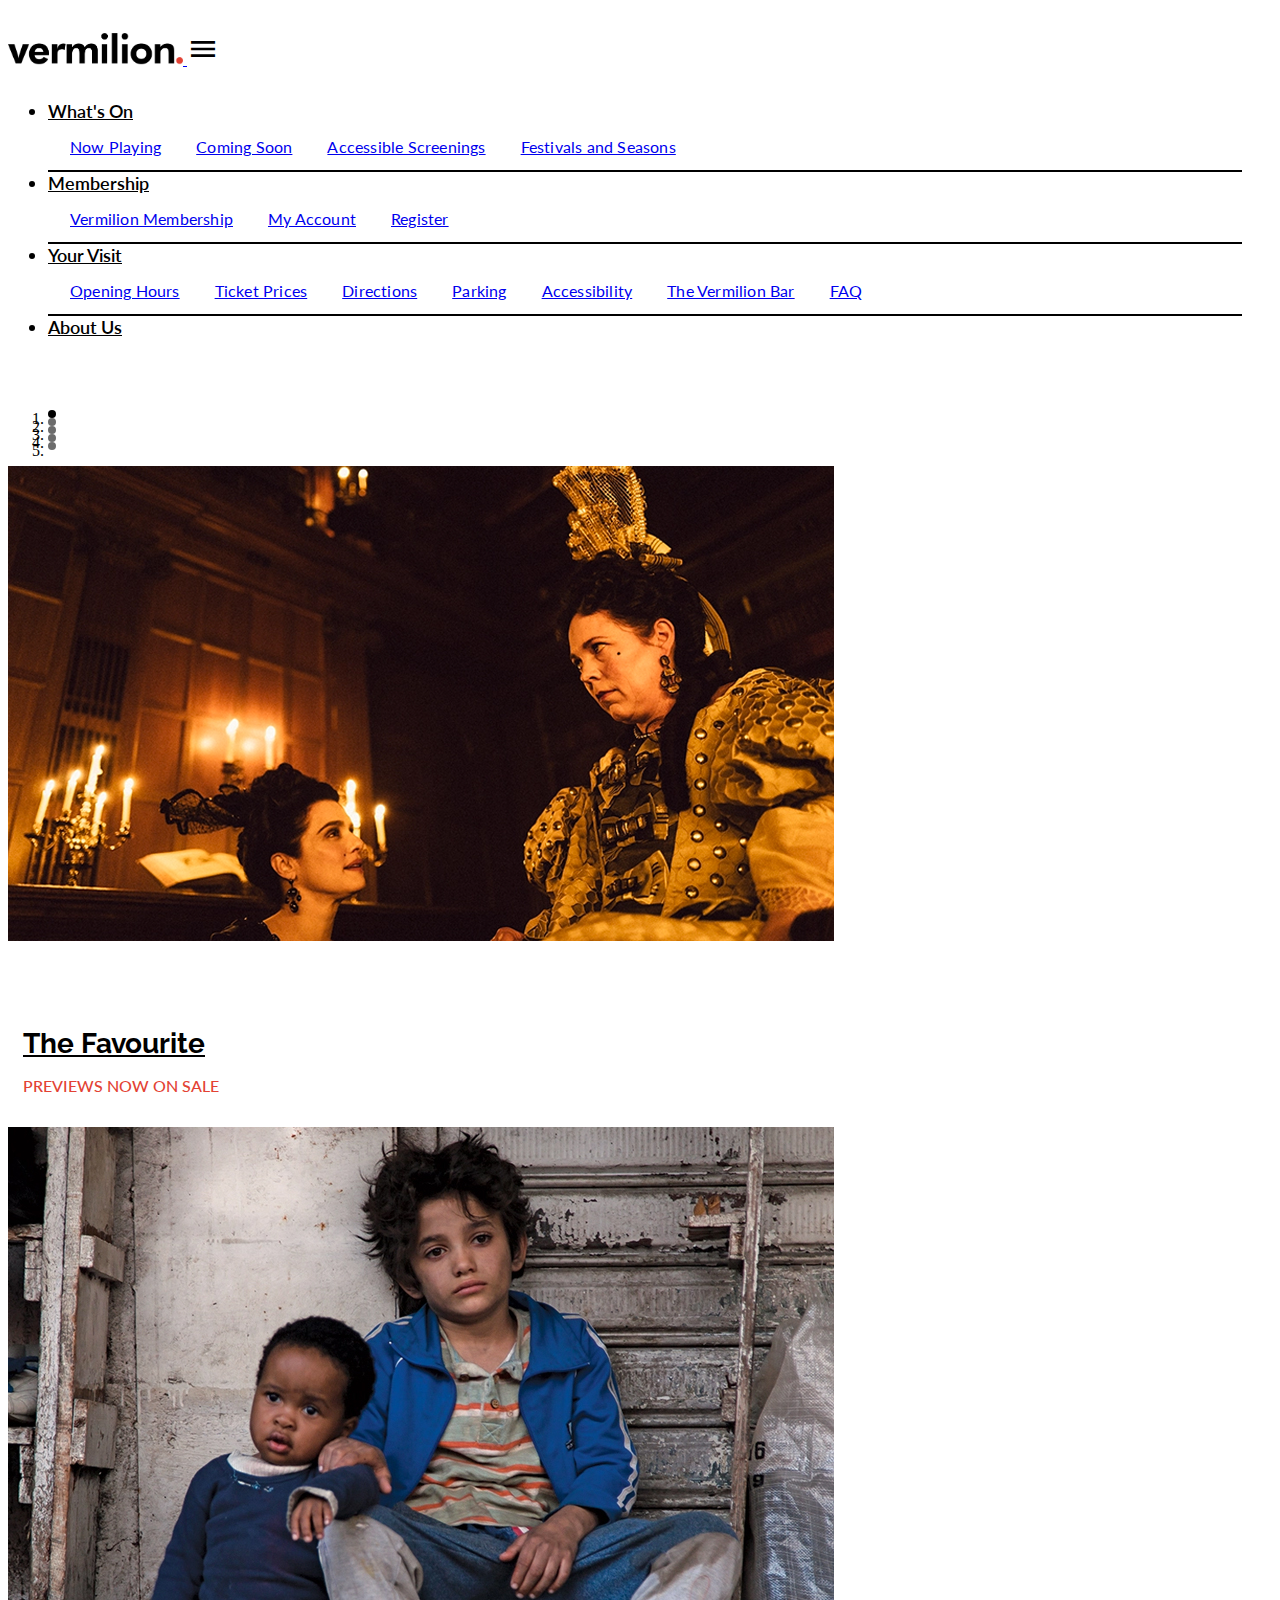
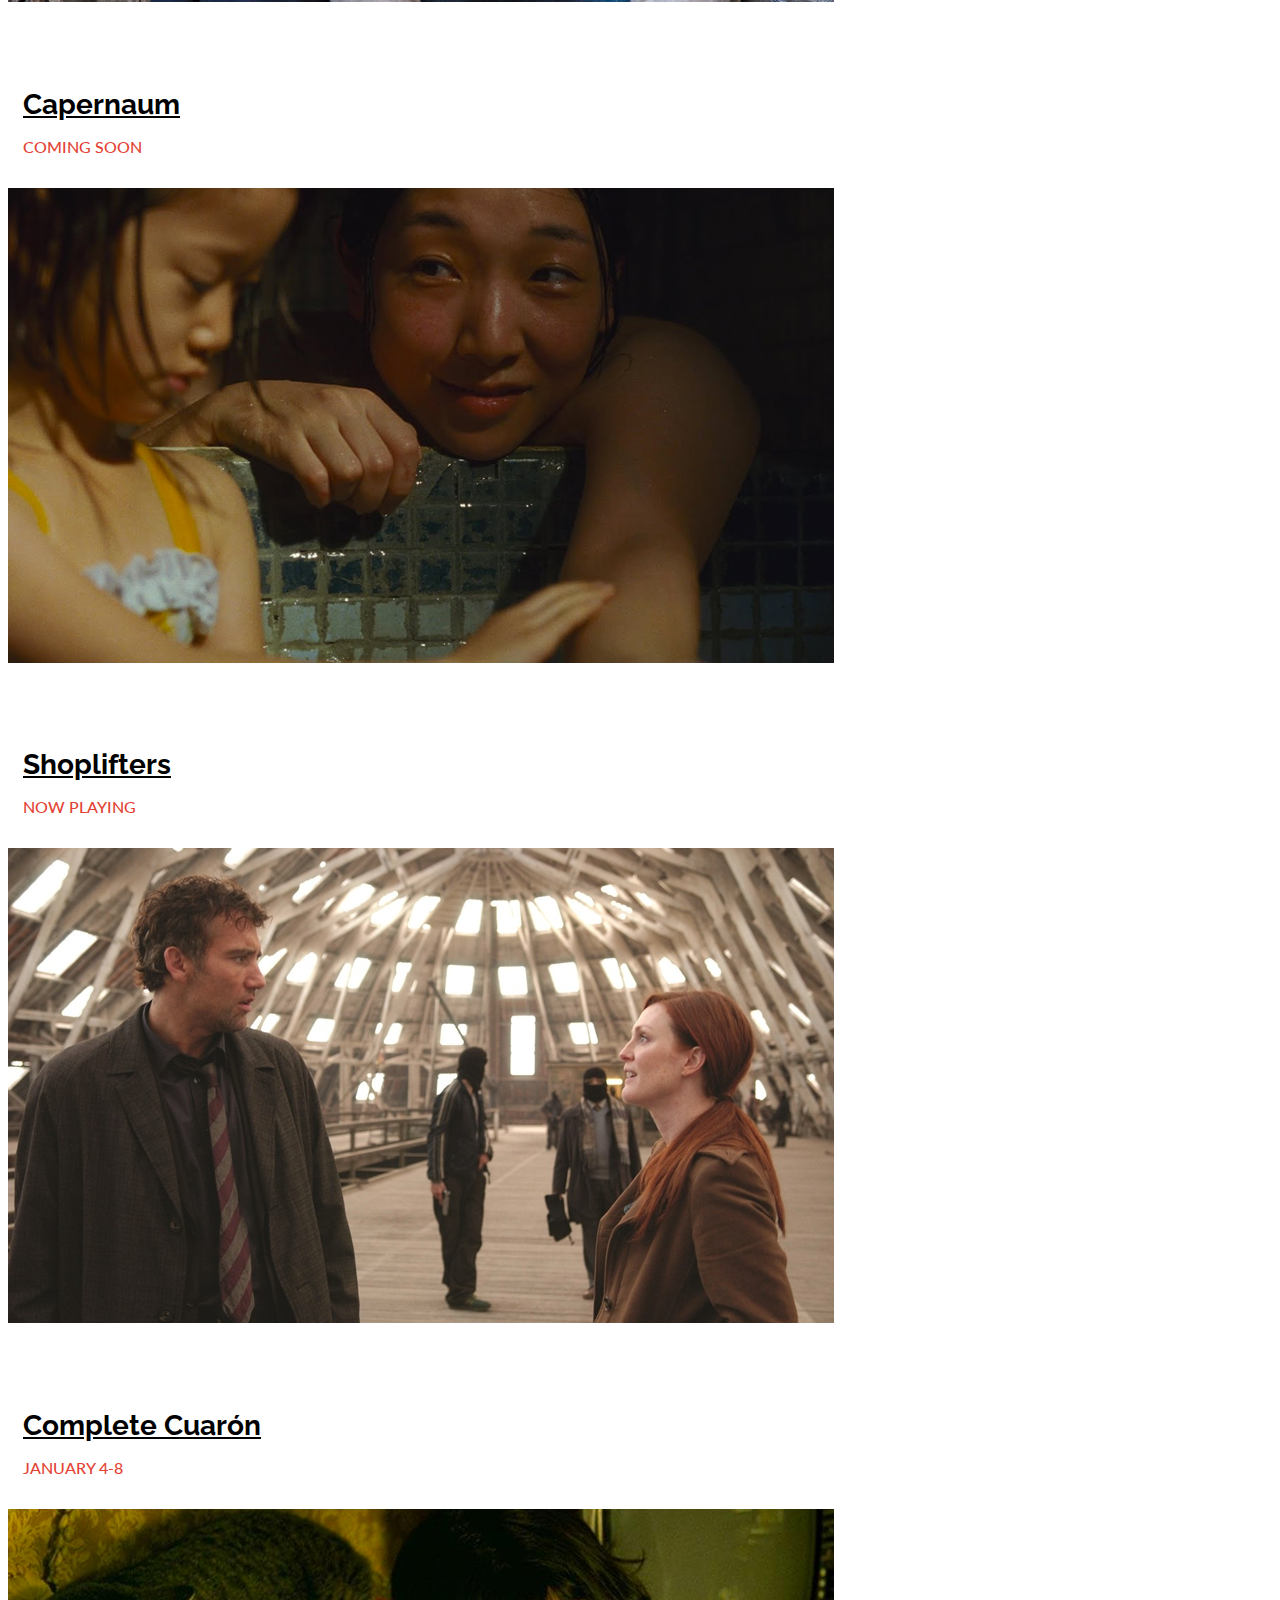
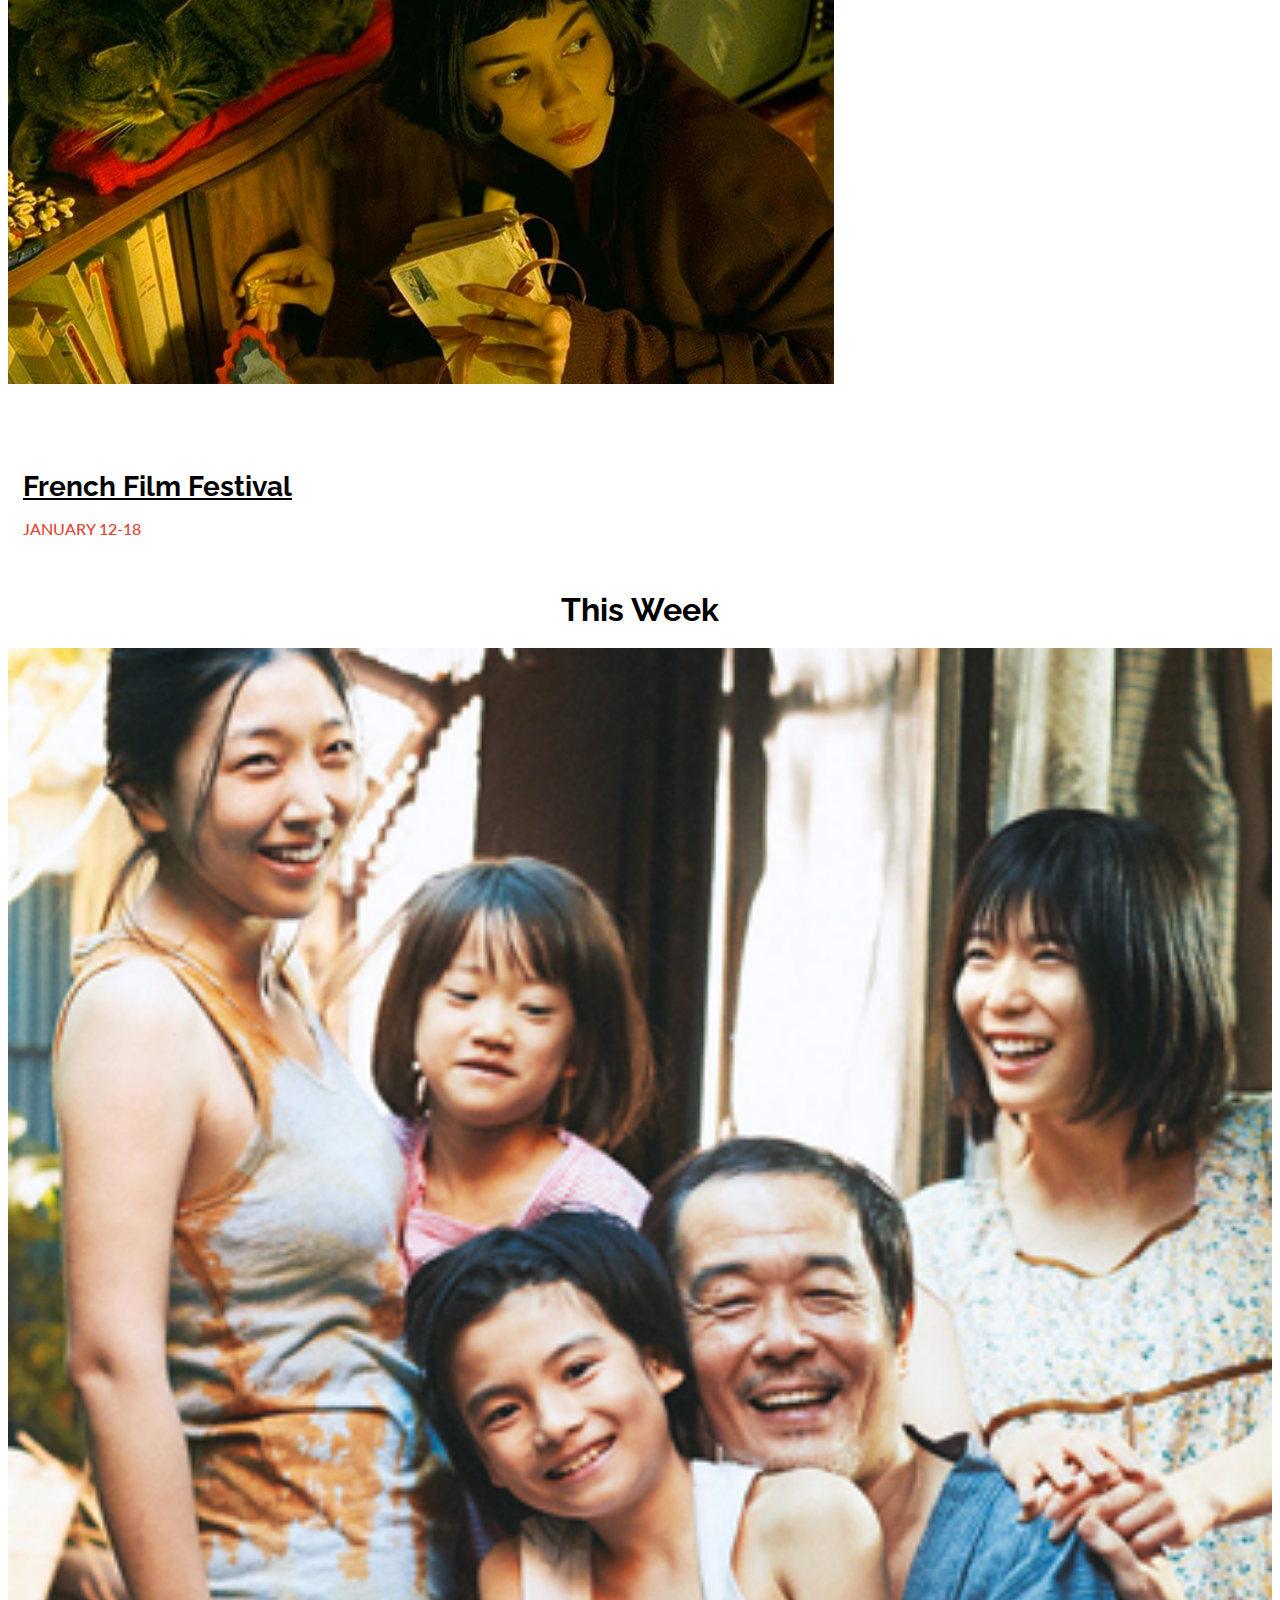
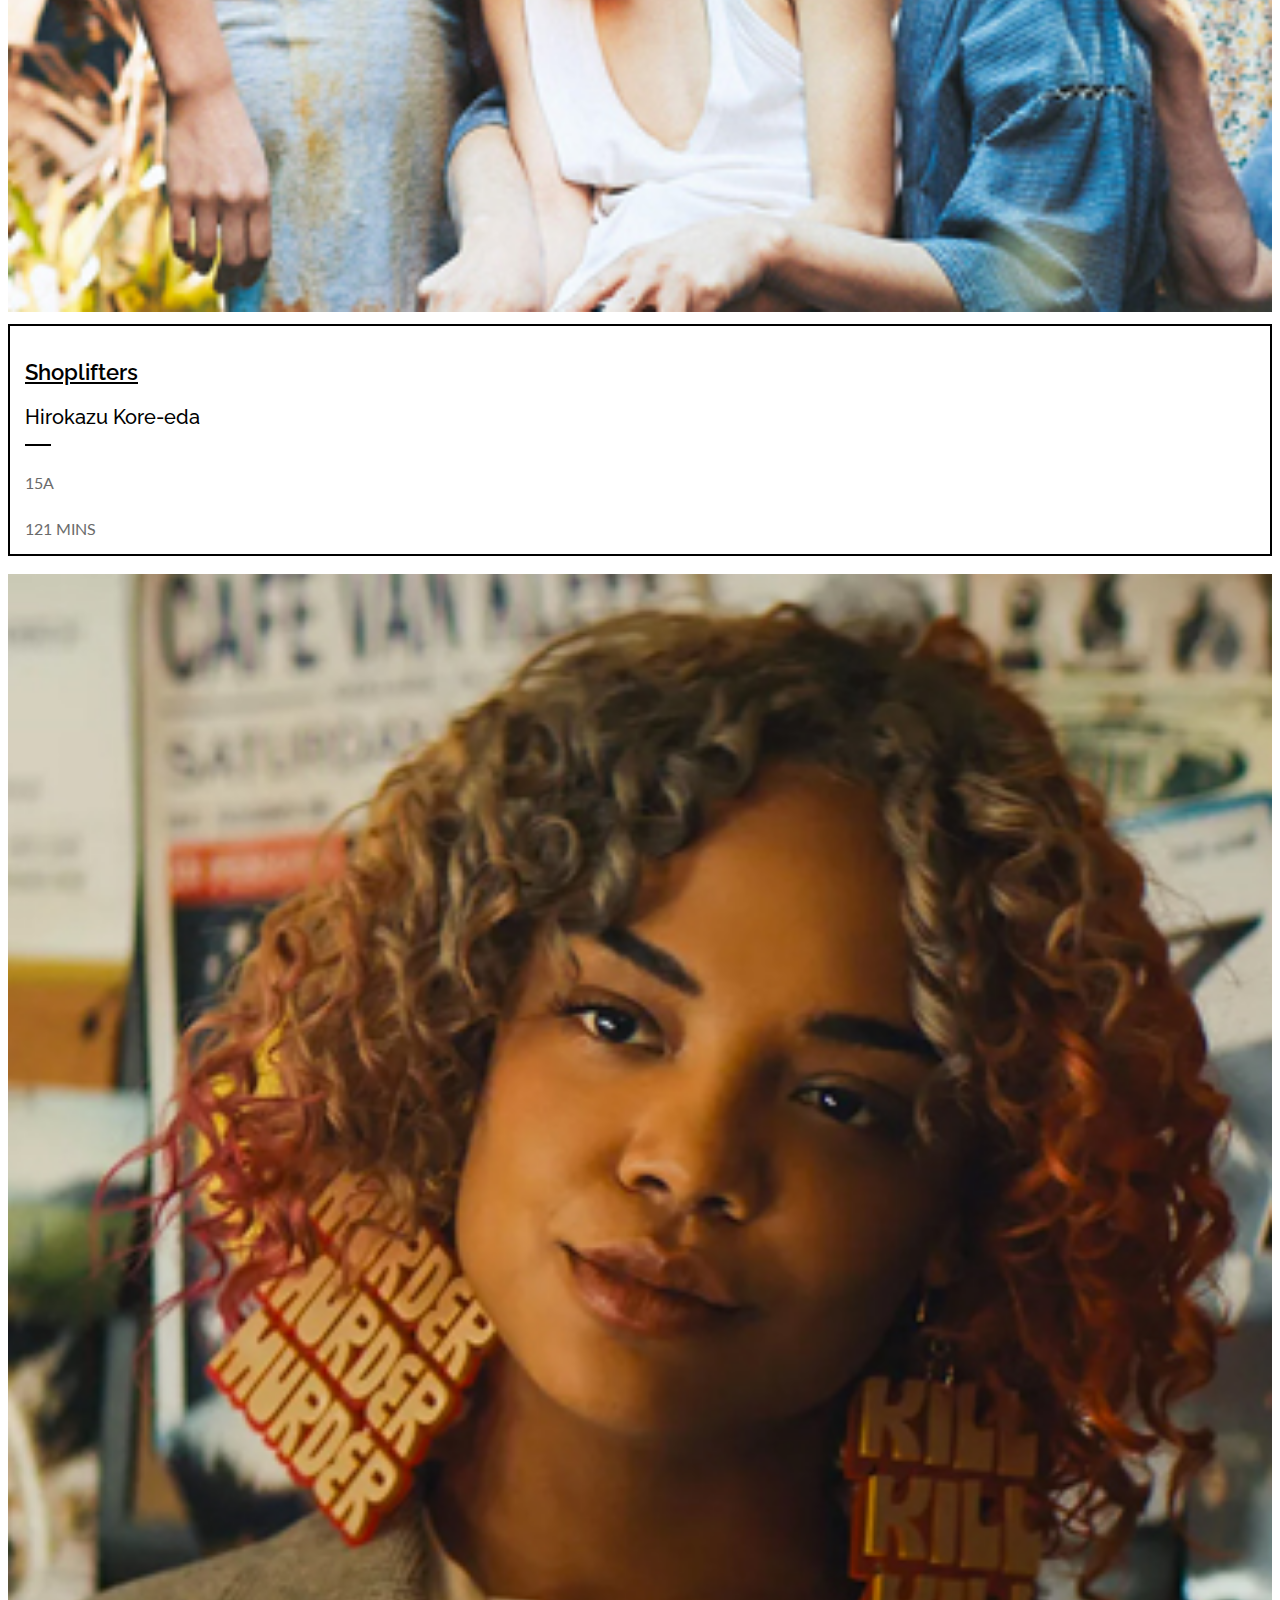
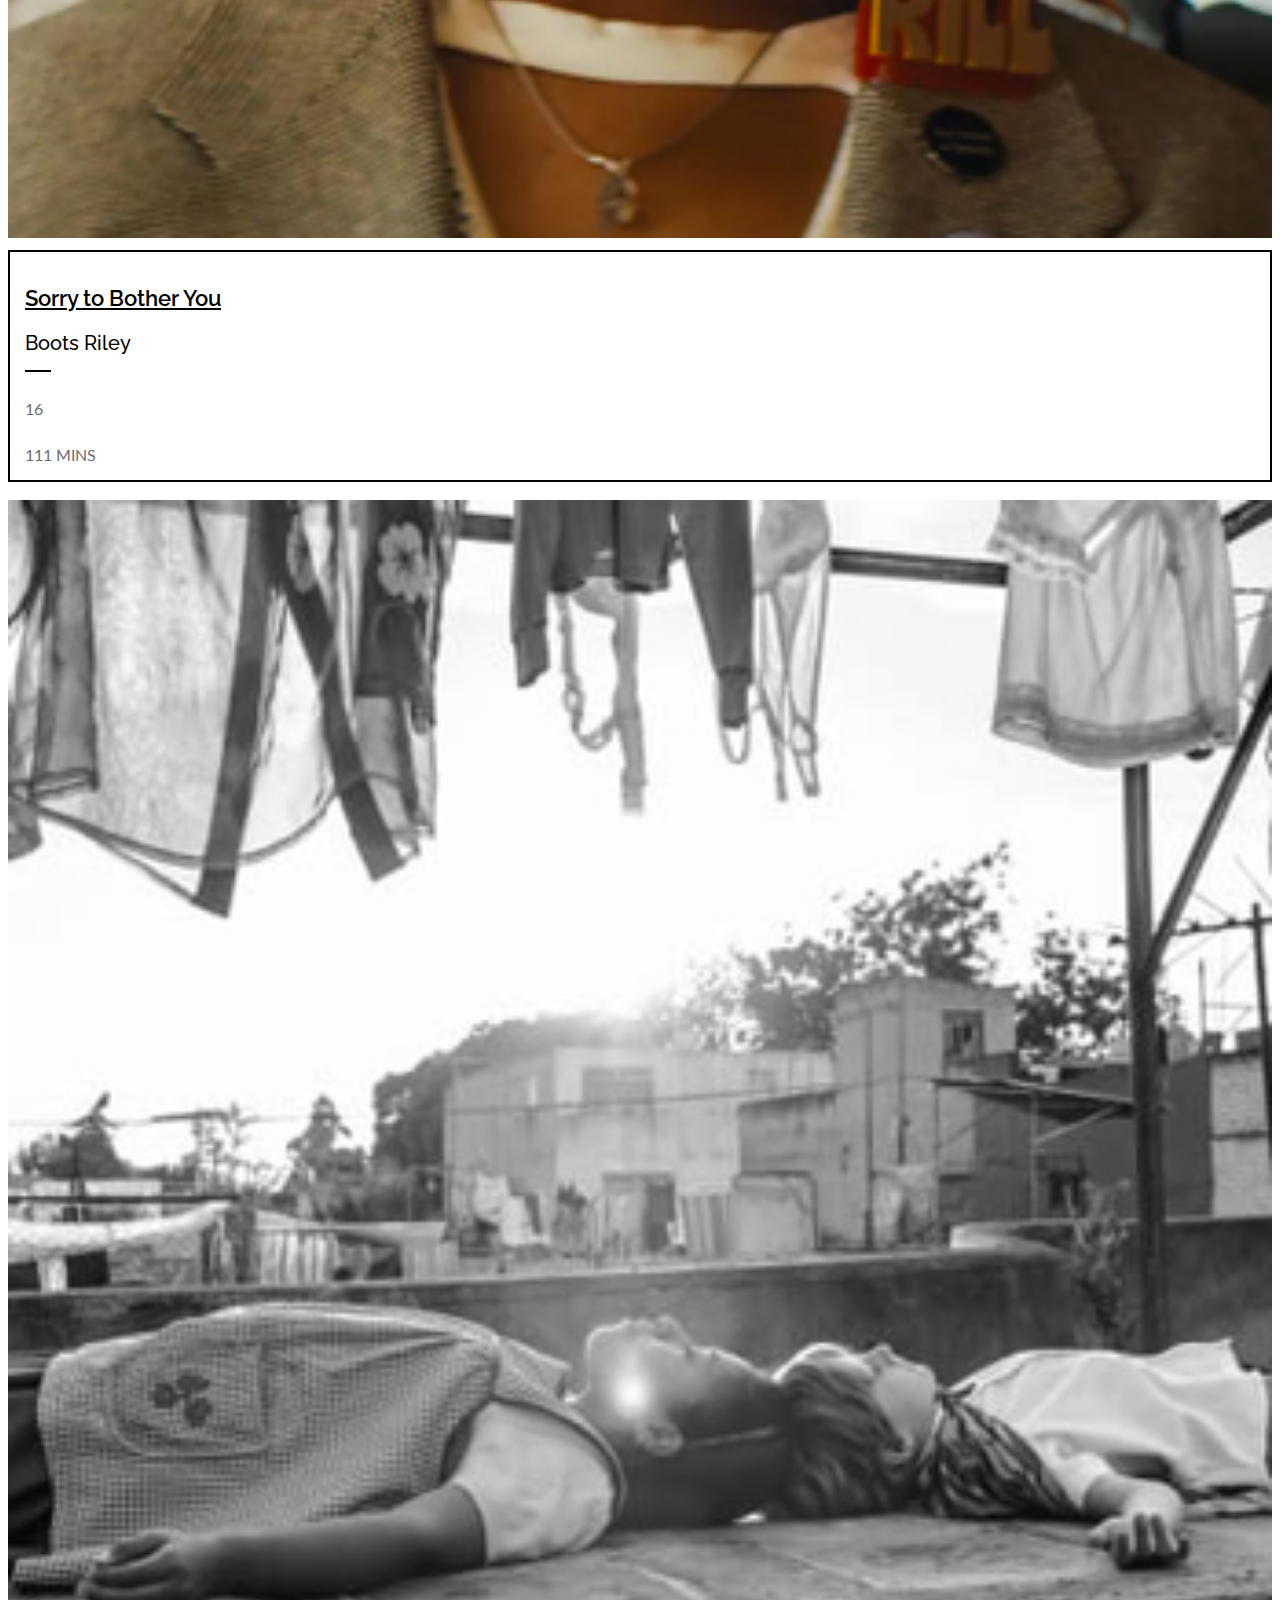
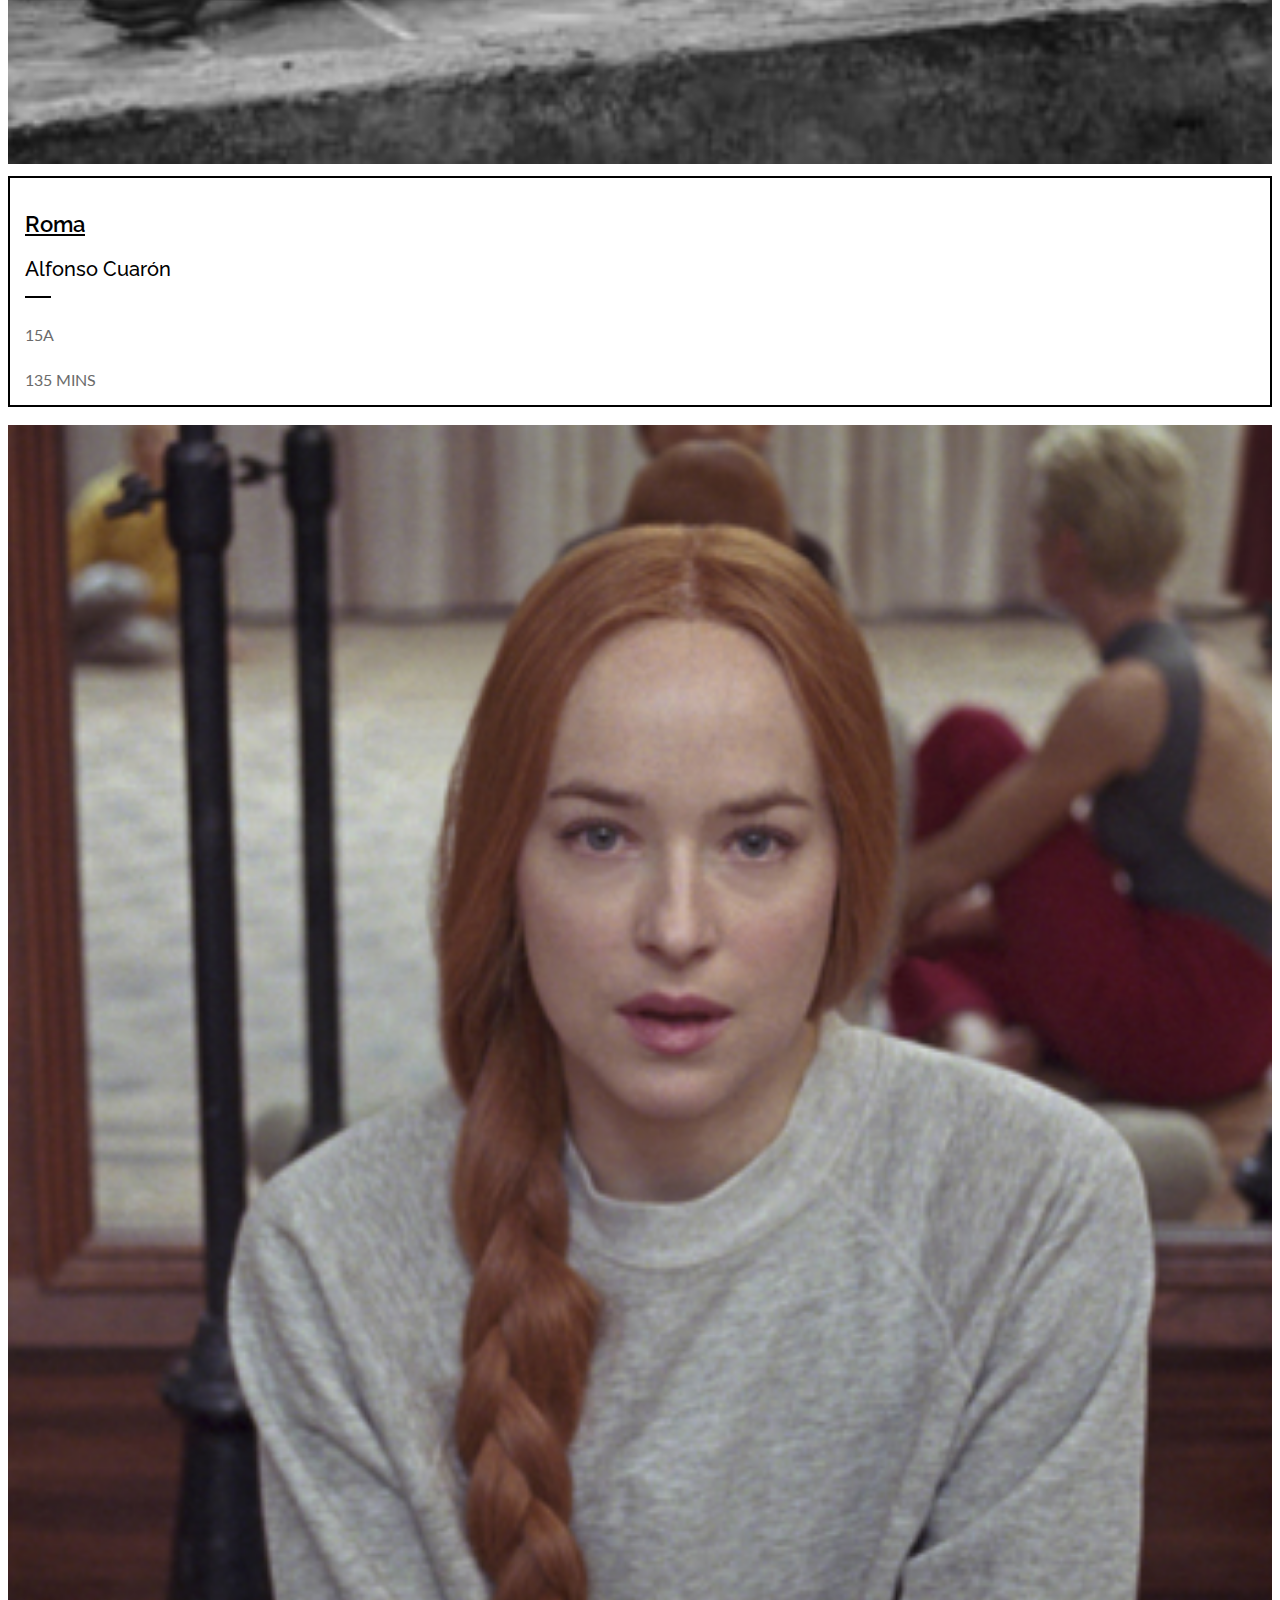
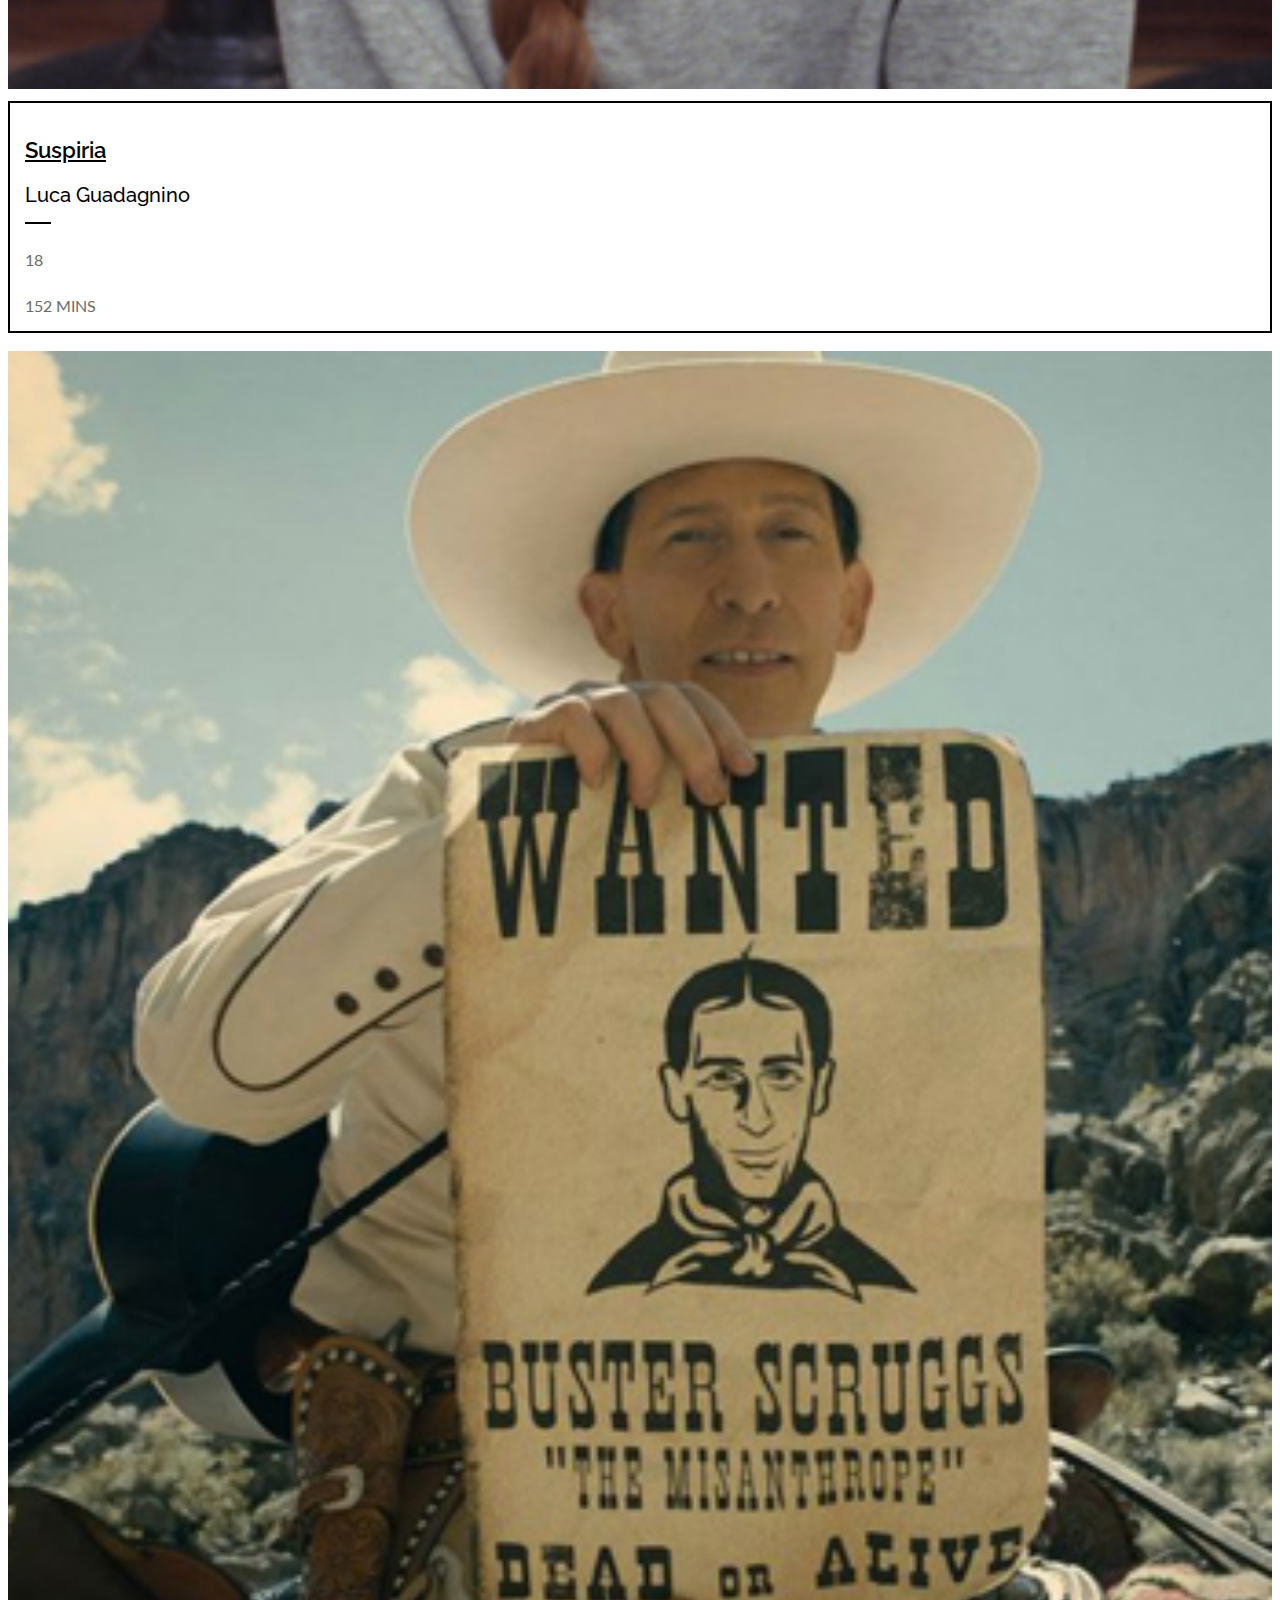
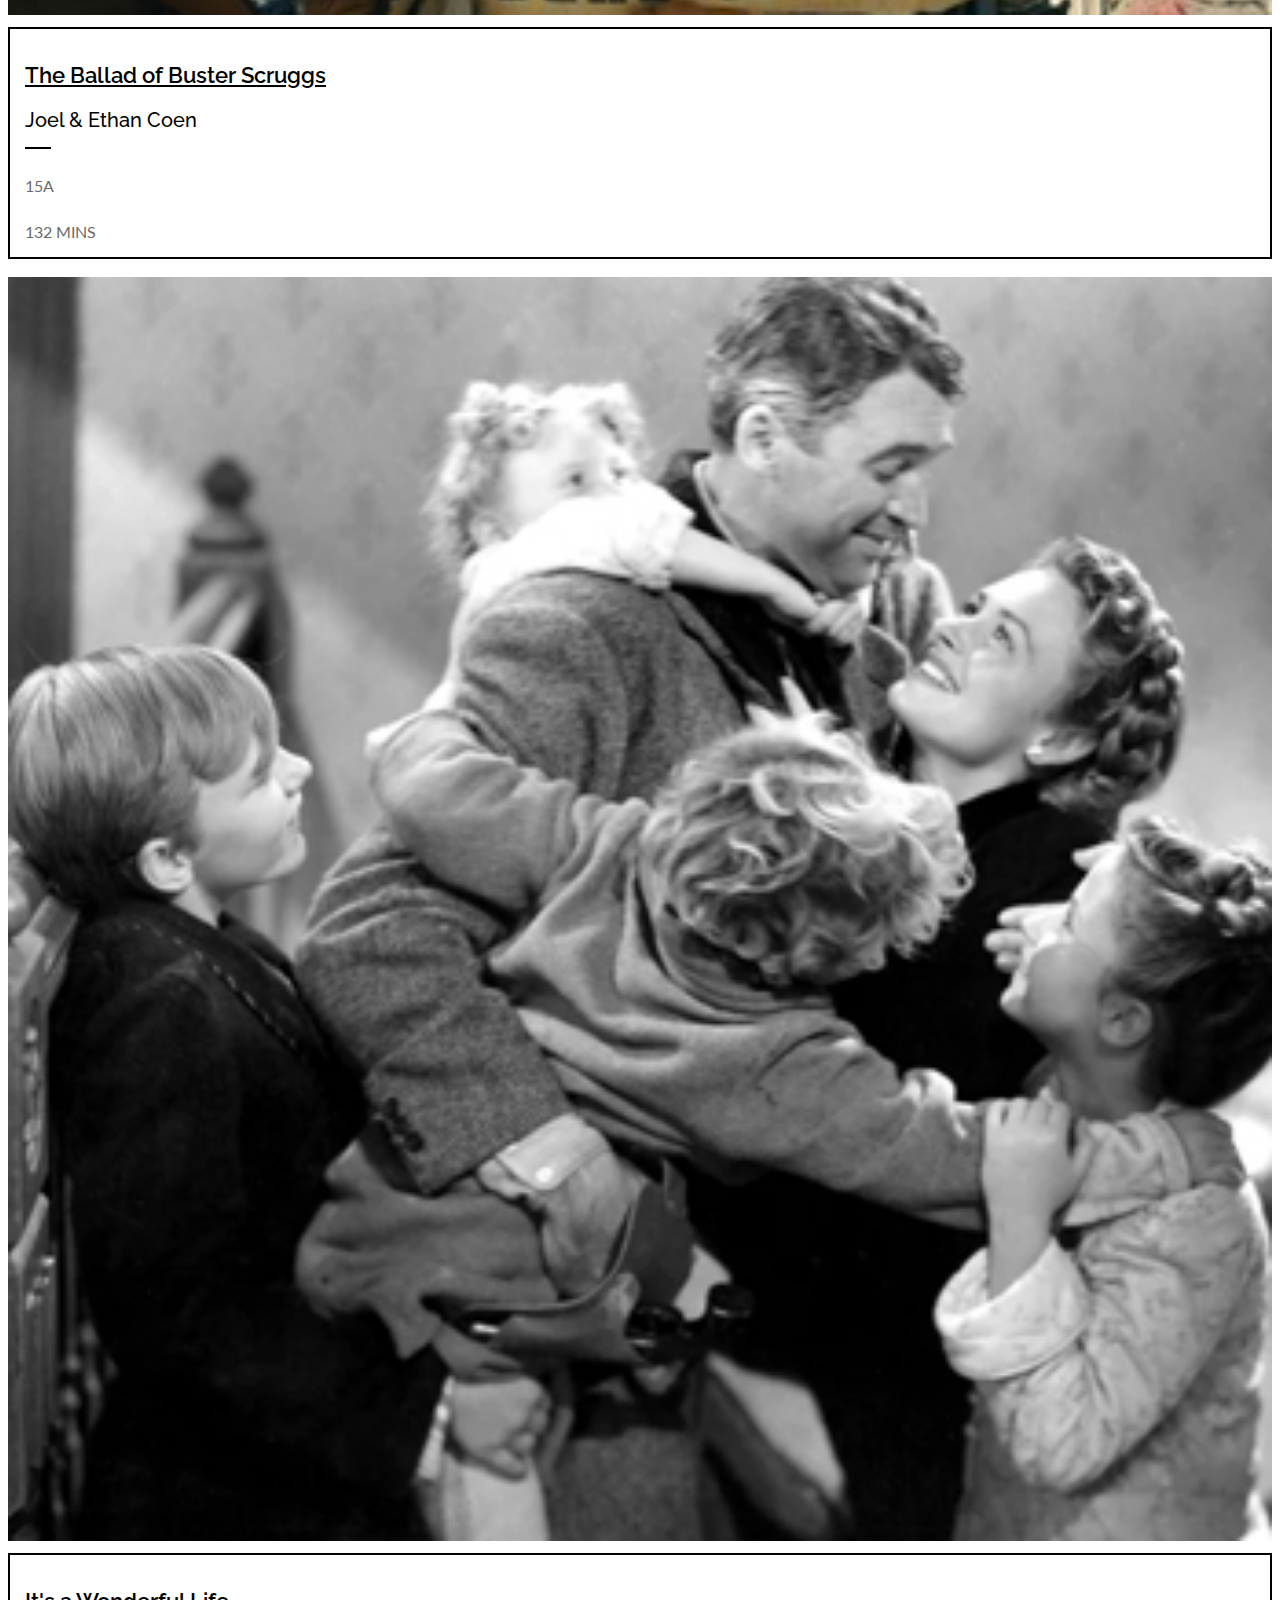
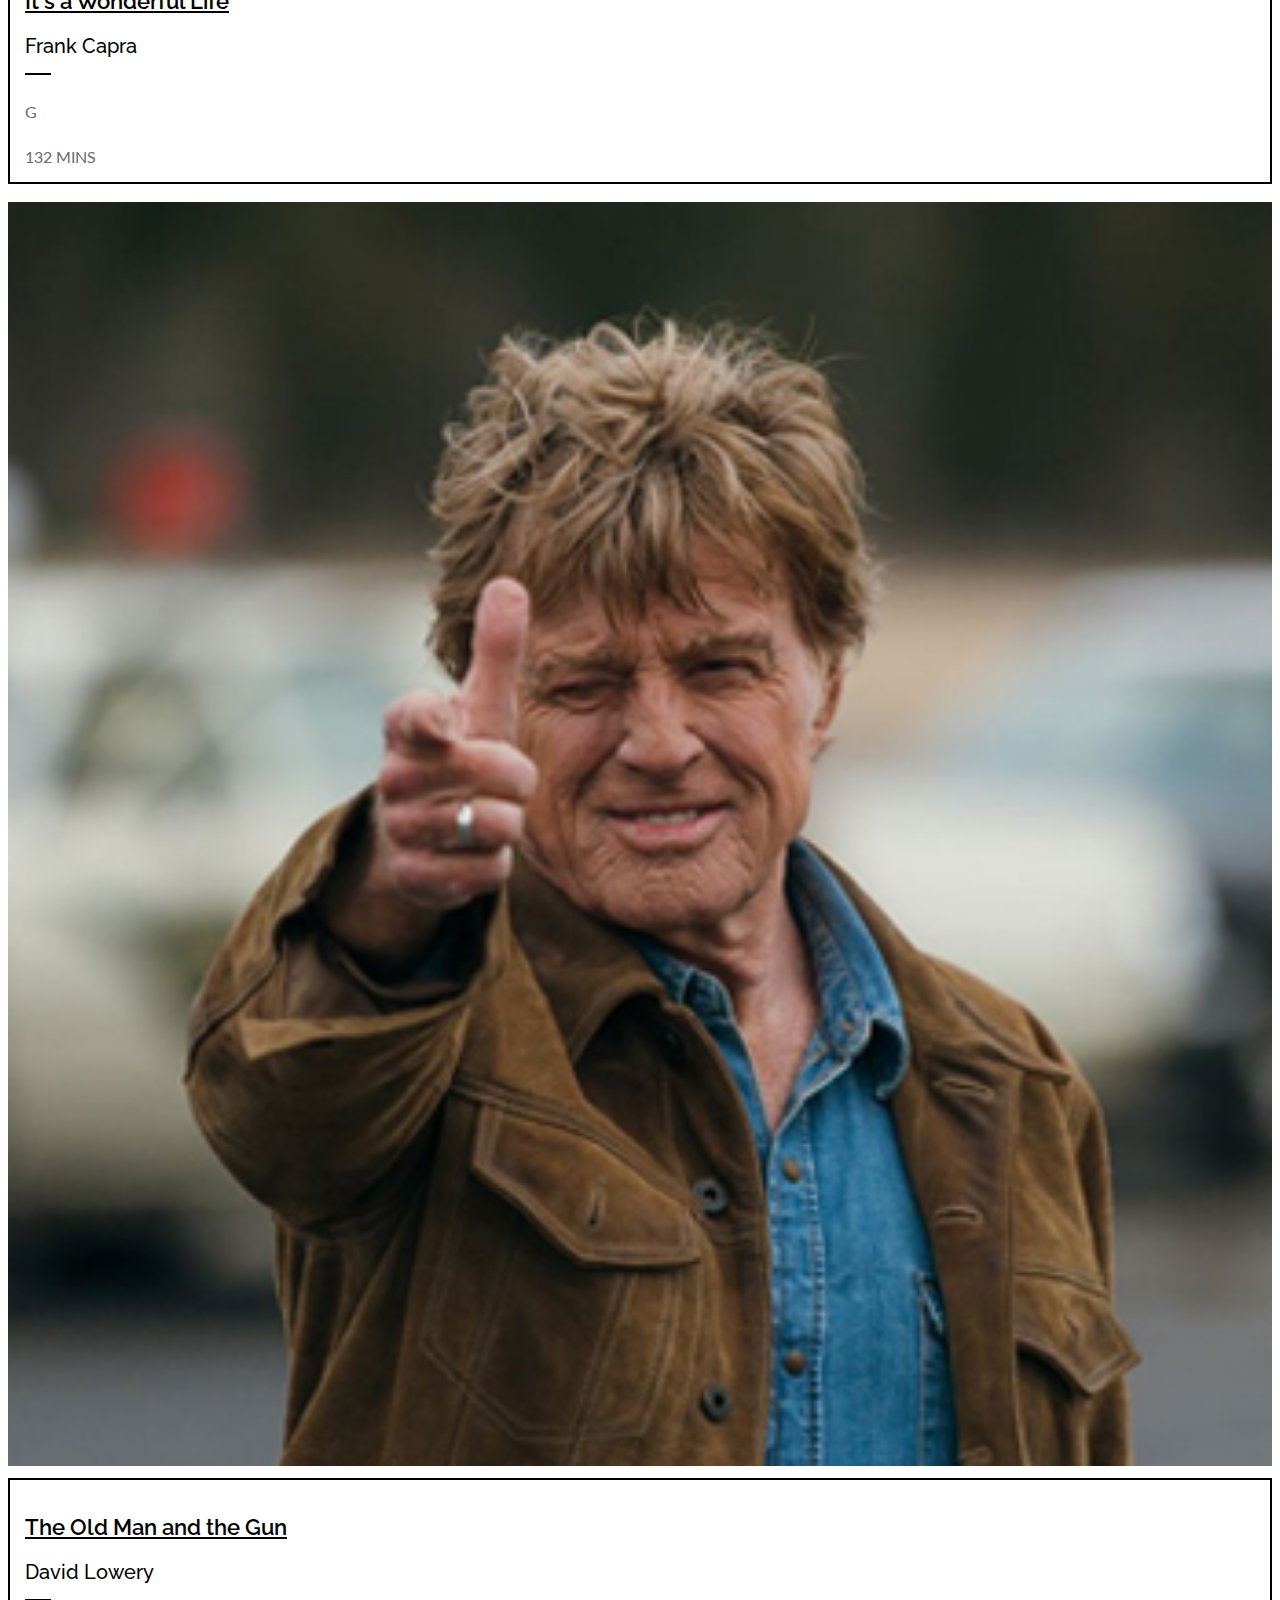
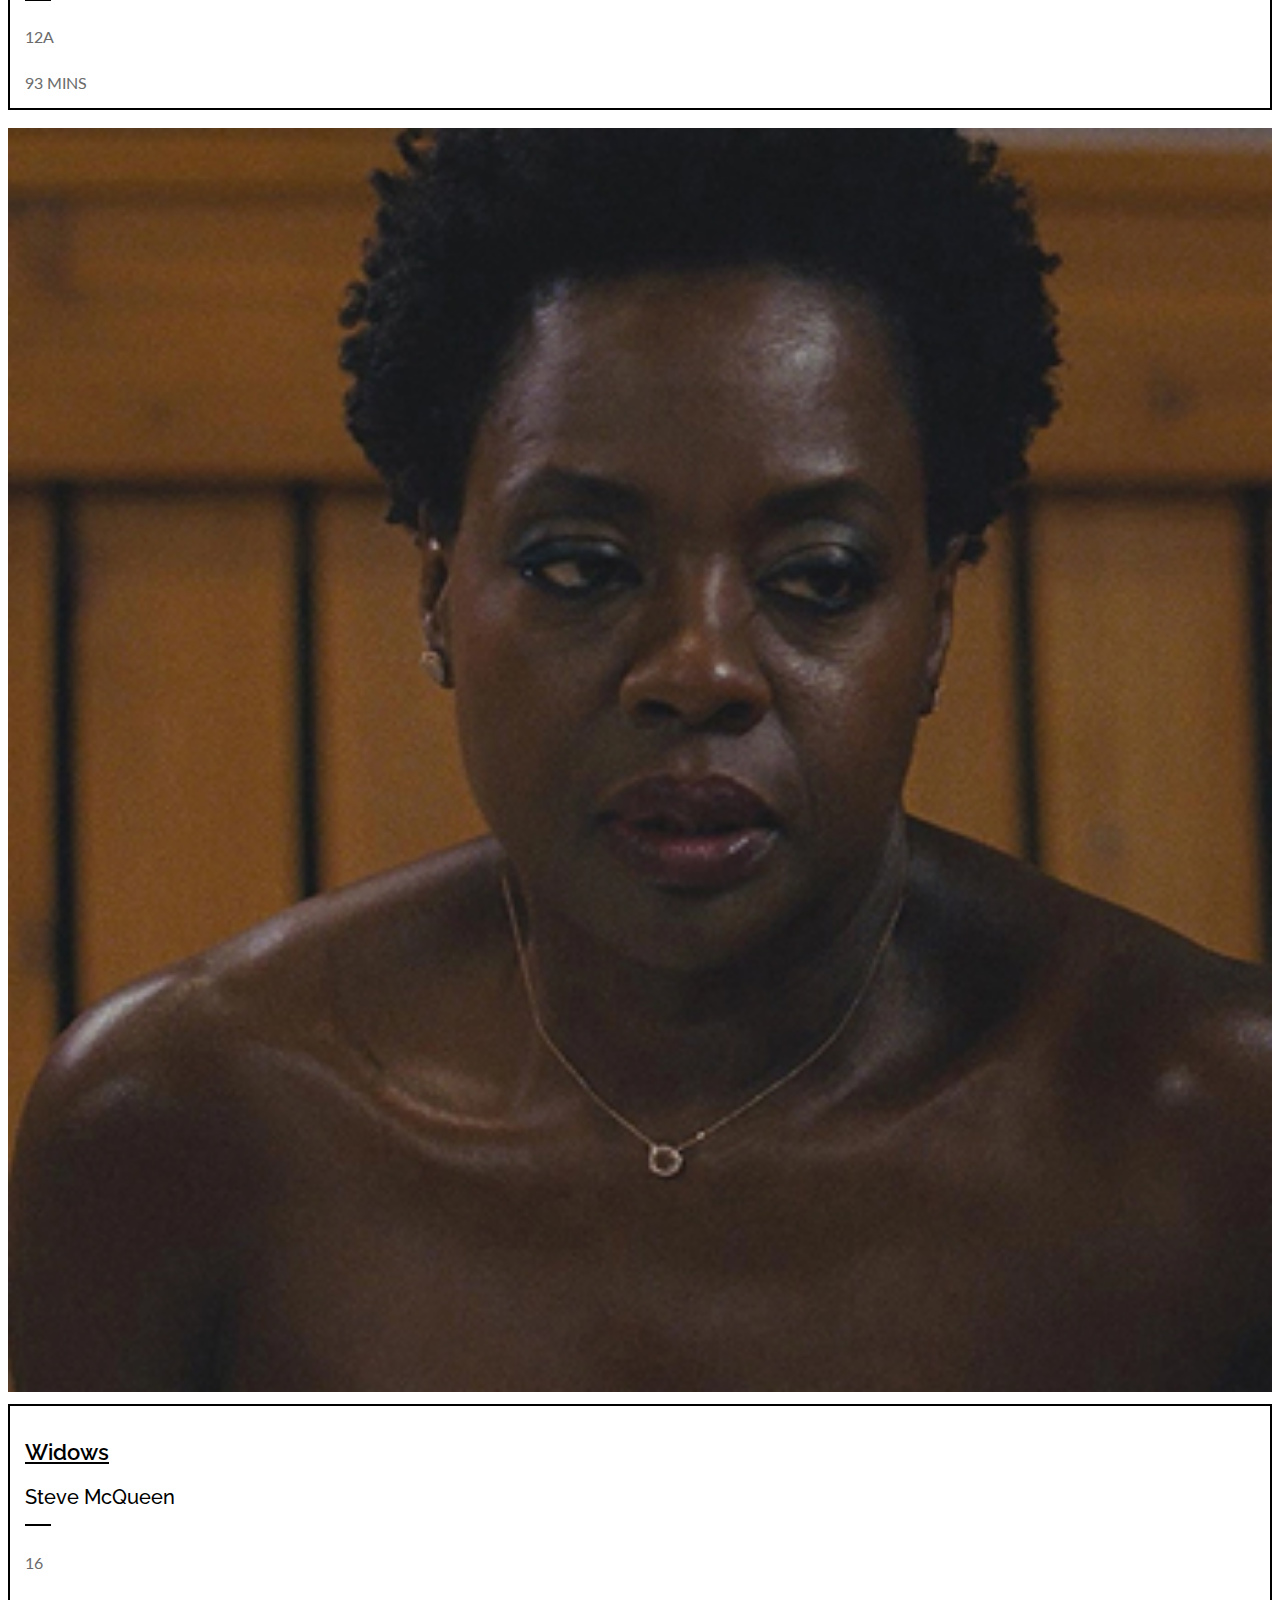
==== commit e5453da5: "-" ====
--- a/index.html
+++ b/index.html
@@ -14,6 +14,9 @@
 
     <!-- My CSS -->
     <link rel="stylesheet" href="css/mystyle.css" type="text/css">
+    
+    <!-- Favicon -->
+    <link rel="shortcut icon" type="image/png" href="images/favicon.png"/>
 
     <title>Vermilion Cinema</title>
 </head>
@@ -31,9 +34,10 @@
                 <img src="images/navbar_logo.png">
             </a>
 
-            <!-- Hamburger Menu -->
+            <!-- Menu Icon -->
             <button class="navbar-toggler" type="button" data-toggle="collapse" data-target=".navbar-collapse">
-                <i class="material-icons">menu</i>
+                <i class="material-icons" id="menu-icon">menu</i>
+                <i class="material-icons" id="close-icon">close</i>
             </button>
 
             <div class="collapse navbar-collapse" id="navbarSupportedContent">
@@ -83,27 +87,26 @@
                     <li class="nav-item">
                         <a class="nav-link" href="#">About Us</a>
                     </li>
-
                 </ul>
-
-            </div>
+            </div>
+            
         </nav>
         <!-- Closing Navbar -->
 
         <!-- Opening Carousel -->
         <div class="row carousel-custom">
-
-            <div class="col-12 col-lg-8 offset-lg-2 col-md-8 offset-md-2 col-sm-12">
-
-                <div id="carouselExampleIndicators" class="carousel slide" data-ride="carousel">
+            
+            <div class="col-12 col-lg-8 offset-lg-2 col-md-10 offset-md-1 col-sm-12">
+
+                <div id="homePageCarousel" class="carousel slide" data-ride="carousel">
 
                     <!-- Carousel Indicators -->
                     <ol class="carousel-indicators">
-                        <li data-target="#carouselExampleIndicators" data-slide-to="0" class="active"></li>
-                        <li data-target="#carouselExampleIndicators" data-slide-to="1"></li>
-                        <li data-target="#carouselExampleIndicators" data-slide-to="2"></li>
-                        <li data-target="#carouselExampleIndicators" data-slide-to="3"></li>
-                        <li data-target="#carouselExampleIndicators" data-slide-to="4"></li>
+                        <li data-target="#homePageCarousel" data-slide-to="0" class="active"></li>
+                        <li data-target="#homePageCarousel" data-slide-to="1"></li>
+                        <li data-target="#homePageCarousel" data-slide-to="2"></li>
+                        <li data-target="#homePageCarousel" data-slide-to="3"></li>
+                        <li data-target="#homePageCarousel" data-slide-to="4"></li>
                     </ol>
 
                     <div class="carousel-inner">
@@ -113,7 +116,9 @@
                             <img class="d-block w-100" src="images/carousel-the-favourite.png" alt="First slide">
                             <!-- Caption -->
                             <div class="carousel-caption d-md-block">
-                                <h5 class="caption-heading">The Favourite</h5>
+                                <h5 class="caption-heading">
+                                    <a href="#">The Favourite</a>
+                                </h5>
                                 <p class="tagline">Previews Now On Sale</p>
                             </div>
                         </div>
@@ -123,7 +128,9 @@
                             <img class="d-block w-100" src="images/carousel-capernaum.jpg" alt="First slide">
                             <!-- Caption -->
                             <div class="carousel-caption d-md-block">
-                                <h5 class="caption-heading">Capernaum</h5>
+                                <h5 class="caption-heading">
+                                    <a href="#">Capernaum</a>
+                                </h5>
                                 <p class="tagline">Coming Soon</p>
                             </div>
                         </div>
@@ -133,7 +140,9 @@
                             <img class="d-block w-100" src="images/carousel-shoplifters.jpg" alt="First slide">
                             <!-- Caption -->
                             <div class="carousel-caption d-md-block">
-                                <h5 class="caption-heading">Shoplifters</h5>
+                                <h5 class="caption-heading">
+                                    <a href="#">Shoplifters</a>
+                                </h5>
                                 <p class="tagline">Now Playing</p>
                             </div>
                         </div>
@@ -143,7 +152,9 @@
                             <img class="d-block w-100" src="images/carousel-children-of-men.png" alt="Third slide">
                             <!-- Caption -->
                             <div class="carousel-caption d-md-block">
-                                <h5 class="caption-heading">Complete Cuarón</h5>
+                                <h5 class="caption-heading">
+                                    <a href="#">Complete Cuarón</a>
+                                </h5>
                                 <p class="tagline">January 4-8</p>
                             </div>
                         </div>
@@ -153,20 +164,21 @@
                             <img class="d-block w-100" src="images/carousel-amelie.png" alt="Second slide">
                             <!-- Caption -->
                             <div class="carousel-caption d-md-block">
-                                <h5 class="caption-heading">Dublin French Film Festival</h5>
+                                <h5 class="caption-heading">
+                                    <a href="#">French Film Festival</a>
+                                </h5>
                                 <p class="tagline">January 12-18</p>
                             </div>
                         </div>
 
-
                     </div>
 
                     <!-- Carousel Controls -->
-                    <a class="carousel-control-prev" href="#carouselExampleIndicators" role="button" data-slide="prev">
+                    <a class="carousel-control-prev" href="#homePageCarousel" role="button" data-slide="prev">
                         <span class="carousel-control-prev-icon" aria-hidden="true"></span>
                         <span class="sr-only">Previous</span>
                     </a>
-                    <a class="carousel-control-next" href="#carouselExampleIndicators" role="button" data-slide="next">
+                    <a class="carousel-control-next" href="#homePageCarousel" role="button" data-slide="next">
                         <span class="carousel-control-next-icon" aria-hidden="true"></span>
                         <span class="sr-only">Next</span>
                     </a>
@@ -192,12 +204,14 @@
                 <div class="row">
                     <!-- Opening Row Inside Col -->
                     <!-- Movie 1 -->
-                    <div class="col-6 col-lg-3 col-sm-6 movie-card">
-                        <img src="images/home-shoplifters.jpg" class="img-fluid" alt="Shoplifters">
-                        <!-- Movie Info -->
-                        <div class="movie-card-body">
-                            <h2 class="movie-title">
-                                <a href="#">Shoplifters</a>
+                    <div class="col-6 col-lg-3 col-md-4 col-sm-6 movie-card">
+                        <a href="movie.html">
+                            <img src="images/home-shoplifters.jpg" class="img-fluid" alt="Shoplifters">
+                        </a>
+                        <!-- Movie Info -->
+                        <div class="movie-card-body">
+                            <h2 class="movie-title">
+                                <a href="movie.html">Shoplifters</a>
                             </h2>
                             <h3 class="movie-director">Hirokazu Kore-eda</h3>
                             <div class="line"></div>
@@ -207,12 +221,14 @@
                     </div>
 
                     <!-- Movie 2 -->
-                    <div class="col-6 col-lg-3 col-sm-6 movie-card">
-                        <img src="images/home-sorry-to-bother-you.jpg" class="img-fluid" alt="Sorry to Bother You">
-                        <!-- Movie Info -->
-                        <div class="movie-card-body">
-                            <h2 class="movie-title">
-                                <a href="#">Sorry to Bother You</a>
+                    <div class="col-6 col-md-4 col-lg-3 col-sm-6 movie-card">
+                        <a href="movie.html">
+                            <img src="images/home-sorry-to-bother-you.jpg" class="img-fluid" alt="Sorry to Bother You">
+                        </a>
+                        <!-- Movie Info -->
+                        <div class="movie-card-body">
+                            <h2 class="movie-title">
+                                <a href="movie.html">Sorry to Bother You</a>
                             </h2>
                             <h3 class="movie-director">Boots Riley</h3>
                             <div class="line"></div>
@@ -222,12 +238,14 @@
                     </div>
 
                     <!-- Movie 3 -->
-                    <div class="col-6 col-lg-3 col-sm-6 movie-card">
-                        <img src="images/home-roma.jpg" class="img-fluid" alt="Roma">
-                        <!-- Movie Info -->
-                        <div class="movie-card-body">
-                            <h2 class="movie-title">
-                                <a href="#">Roma</a>
+                    <div class="col-6 col-lg-3 col-md-4 col-sm-6 movie-card">
+                        <a href="movie.html">
+                            <img src="images/home-roma.jpg" class="img-fluid" alt="Roma">
+                        </a>
+                        <!-- Movie Info -->
+                        <div class="movie-card-body">
+                            <h2 class="movie-title">
+                                <a href="movie.html">Roma</a>
                             </h2>
                             <h3 class="movie-director">Alfonso Cuarón</h3>
                             <div class="line"></div>
@@ -237,12 +255,14 @@
                     </div>
 
                     <!-- Movie 4 -->
-                    <div class="col-6 col-lg-3 col-sm-6 movie-card">
-                        <img src="images/home-suspiria.jpg" class="img-fluid" alt="Suspiria">
-                        <!-- Movie Info -->
-                        <div class="movie-card-body">
-                            <h2 class="movie-title">
-                                <a href="#">Suspiria</a>
+                    <div class="col-6 col-lg-3 col-md-4 col-sm-6 movie-card">
+                        <a href="movie.html">
+                            <img src="images/home-suspiria.jpg" class="img-fluid" alt="Suspiria">
+                        </a>
+                        <!-- Movie Info -->
+                        <div class="movie-card-body">
+                            <h2 class="movie-title">
+                                <a href="movie.html">Suspiria</a>
                             </h2>
                             <h3 class="movie-director">Luca Guadagnino</h3>
                             <div class="line"></div>
@@ -252,14 +272,16 @@
                     </div>
 
                     <!-- Movie 5 -->
-                    <div class="col-6 col-lg-3 col-sm-6 movie-card">
-                        <img src="images/home-the-ballad-of-buster-scruggs.jpg" class="img-fluid" alt="The Ballad of Buster Scruggs">
+                    <div class="col-6 col-lg-3 col-md-4 col-sm-6 movie-card">
+                        <a href="movie.html">
+                            <img src="images/home-the-ballad-of-buster-scruggs.jpg" class="img-fluid" alt="The Ballad of Buster Scruggs">
+                        </a>
                         <!-- Movie Info -->
                         <div class="movie-card-body">
                             <h2 class="movie-title">
                                 <a href="#">The Ballad of Buster Scruggs</a>
                             </h2>
-                            <h3 class="movie-director">Joel and Ethan Coen</h3>
+                            <h3 class="movie-director">Joel &amp; Ethan Coen</h3>
                             <div class="line"></div>
                             <h5 class="movie-info">15A</h5>
                             <h5 class="movie-info">132 Mins</h5>
@@ -267,12 +289,14 @@
                     </div>
 
                     <!-- Movie 6 -->
-                    <div class="col-6 col-lg-3 col-sm-6 movie-card">
-                        <img src="images/home-wonderful-life.jpg" class="img-fluid" alt="It's a Wonderful Life">
-                        <!-- Movie Info -->
-                        <div class="movie-card-body">
-                            <h2 class="movie-title">
-                                <a href="#">It's a Wonderful Life</a>
+                    <div class="col-6 col-lg-3 col-md-4 col-sm-6 movie-card">
+                        <a href="movie.html">
+                            <img src="images/home-wonderful-life.jpg" class="img-fluid" alt="It's a Wonderful Life">
+                        </a>
+                        <!-- Movie Info -->
+                        <div class="movie-card-body">
+                            <h2 class="movie-title">
+                                <a href="movie.html">It's a Wonderful Life</a>
                             </h2>
                             <h3 class="movie-director">Frank Capra</h3>
                             <div class="line"></div>
@@ -282,12 +306,14 @@
                     </div>
 
                     <!-- Movie 7 -->
-                    <div class="col-6 col-lg-3 col-sm-6 movie-card">
-                        <img src="images/home-old-man-and-the-gun.jpg" class="img-fluid" alt="The Old Man and the Gun">
-                        <!-- Movie Info -->
-                        <div class="movie-card-body">
-                            <h2 class="movie-title">
-                                <a href="#">The Old Man and the Gun</a>
+                    <div class="col-6 col-lg-3 col-md-4 col-sm-6 movie-card">
+                        <a href="movie.html">
+                            <img src="images/home-old-man-and-the-gun.jpg" class="img-fluid" alt="The Old Man and the Gun">
+                        </a>
+                        <!-- Movie Info -->
+                        <div class="movie-card-body">
+                            <h2 class="movie-title">
+                                <a href="movie.html">The Old Man and the Gun</a>
                             </h2>
                             <h3 class="movie-director">David Lowery</h3>
                             <div class="line"></div>
@@ -297,12 +323,14 @@
                     </div>
 
                     <!-- Movie 8 -->
-                    <div class="col-6 col-lg-3 col-sm-6 movie-card">
-                        <img src="images/home-widows.jpg" class="img-fluid" alt="Widows">
-                        <!-- Movie Info -->
-                        <div class="movie-card-body">
-                            <h2 class="movie-title">
-                                <a href="#">Widows</a>
+                    <div class="col-6 col-lg-3 col-md-4 col-sm-6 movie-card">
+                        <a href="movie.html">
+                            <img src="images/home-widows.jpg" class="img-fluid" alt="Widows">
+                        </a>
+                        <!-- Movie Info -->
+                        <div class="movie-card-body">
+                            <h2 class="movie-title">
+                                <a href="movie.html">Widows</a>
                             </h2>
                             <h3 class="movie-director">Steve McQueen</h3>
                             <div class="line"></div>
@@ -328,11 +356,13 @@
                 <div class="row">
                     <!-- Opening Row Inside Col -->
                     <!-- Festival 1 -->
-                    <div class="col-6 col-lg-3 col-sm-6 festival-card">
-                        <img src="images/home-sk-film-week.jpg" class="img-fluid" alt="Burning Stills">
+                    <div class="col-6 col-lg-3 col-md-3 col-sm-6 festival-card">
+                        <a href="#">
+                            <img src="images/home-sk-film-week.jpg" class="img-fluid" alt="Burning Stills">
+                        </a>
                     </div>
                     <!-- Festival 1 Info -->
-                    <div class="col-6 col-lg-3 col-sm-6 ">
+                    <div class="col-6 col-lg-3 col-md-3 col-sm-6 ">
                         <div class="festival-card-body">
                             <h2 class="festival-name">
                                 <a href="#">South Korean Film Week</a>
@@ -342,14 +372,16 @@
                     </div>
 
                     <!-- Festival 2 -->
-                    <div class="col-6 col-lg-3 col-sm-6 festival-card">
-                        <img src="images/home-yg-perspective.jpg" class="img-fluid" alt="Burning Stills">
+                    <div class="col-6 col-lg-3 col-md-3 col-sm-6 festival-card">
+                        <a href="#">
+                            <img src="images/home-yg-perspective.jpg" class="img-fluid" alt="Burning Stills">
+                        </a>
                     </div>
                     <!-- Festival 2 Info -->
-                    <div class="col-6 col-lg-3 col-sm-6">
+                    <div class="col-6 col-lg-3 col-md-3 col-sm-6">
                         <div class="festival-card-body">
                             <h2 class="festival-name">
-                                <a href="#">Yorgos Lanthimos Perspective</a>
+                                <a href="#">Yorgos Lanthimos Retrospective</a>
                             </h2>
                             <h5 class="festival-dates">January 01-10</h5>
                         </div>
@@ -365,9 +397,9 @@
     <div class="container-fluid footer">
 
         <div class="row footer-row">
-            <!-- Opening First Footer Row -->
-
-            <div class="col-lg-3 col-sm-12 footer-col">
+            <!-- Opening Footer Row -->
+
+            <div class="col-lg-3 col-md-6 col-sm-12 footer-col">
                 <h4 class="footer-heading">Follow Us</h4>
 
                 <ul class="list-inline">
@@ -414,23 +446,20 @@
                         </a>
                     </li>
                 </ul> <!-- Closing List Inline -->
-                
-                
-                
-            </div>
-
-            <div class="col-lg-4 col-sm-12 footer-col">
-                <!-- <img src="images/footer_logo.png" class="img-fluid" alt="Logo"> -->
-                <h4 class="footer-heading">Vermilion Cinema</h4>
-                <p>South King Street<br />Dublin 2
+
+            </div>
+
+            <div class="col-lg-4 col-md-6 col-sm-12 footer-col">
+                <p>Vermilion Cinema<br />
+                    South King Street<br />Dublin 2
                 </p>
                 <p class="contact">info@vermilioncinema.ie<br />+353 7 592 8034
                 </p>
             </div>
 
-            <div class="col-lg-5 col-sm-12 footer-col">
+            <div class="col-lg-5 col-md-6 col-sm-12 footer-col">
                 <h4 class="footer-heading">Subscribe to our newsletter</h4>
-                <p>Be the first to know about new releases, special seasons, upcoming events, and exclusive subscriber competitions.</p>
+                <p class="newsletter-desc">Be the first to know about new releases, special seasons, upcoming events, and exclusive subscriber competitions.</p>
                 <!-- Input Field -->
                 <form class="form-inline">
                     <input type="email" class="form-control" id="email" placeholder="Email Address">
@@ -438,9 +467,7 @@
                 </form>
             </div>
 
-
-
-        </div> <!-- Closing First Footer Row -->
+        </div> <!-- Closing Footer Row -->
 
     </div>
 
@@ -448,10 +475,39 @@
     <!-- jQuery first, then Popper.js, then Bootstrap JS -->
 
     <script src="https://code.jquery.com/jquery-3.3.1.slim.min.js" integrity="sha384-q8i/X+965DzO0rT7abK41JStQIAqVgRVzpbzo5smXKp4YfRvH+8abtTE1Pi6jizo" crossorigin="anonymous"></script>
+    <script src="https://ajax.googleapis.com/ajax/libs/jquery/3.3.1/jquery.min.js"></script>
     <script src="https://cdnjs.cloudflare.com/ajax/libs/popper.js/1.14.3/umd/popper.min.js" integrity="sha384-ZMP7rVo3mIykV+2+9J3UJ46jBk0WLaUAdn689aCwoqbBJiSnjAK/l8WvCWPIPm49" crossorigin="anonymous"></script>
     <script src="https://stackpath.bootstrapcdn.com/bootstrap/4.1.3/js/bootstrap.min.js" integrity="sha384-ChfqqxuZUCnJSK3+MXmPNIyE6ZbWh2IMqE241rYiqJxyMiZ6OW/JmZQ5stwEULTy" crossorigin="anonymous"></script>
 
-
+    <script type="text/javascript">
+        $(document).ready(function() {
+            //hide close icon
+            $('#close-icon').hide();
+            //when menu icon is clicked
+            $('#menu-icon').click(function() {
+                //hide menu icon
+                $('#menu-icon').hide();
+                //show close icon
+                $('#close-icon').show();
+            });
+            //when close icon is clicked
+            $('#close-icon').click(function() {
+                //hide close icon
+                $('#close-icon').hide();
+                //show menu icon
+                $('#menu-icon').show();
+            });
+
+            //touch enabled carousel
+            $('#homePageCarousel').swiperight(function() {
+                $(this).carousel('prev');
+            });
+            $('#homePageCarousel').swipeleft(function() {
+                $(this).carousel('next');
+            });
+        });
+
+    </script>
 
 </body>
 
--- a/css/mystyle.css
+++ b/css/mystyle.css
@@ -12,7 +12,7 @@
 
 .navbar-expand-lg .navbar-nav .nav-link {
     font-family: 'Lato', sans-serif;
-    font-size: 20px;
+    font-size: 18px;
     font-weight: 600;
     color: #000;
     -webkit-transition: ease-in-out 0.5s;
@@ -28,7 +28,7 @@
 }
 
 .navbar-brand img {
-    width: 175px;
+    width: 150px;
     height: auto;
 }
 
@@ -56,7 +56,7 @@
 
 .dropdown-item {
     font-family: 'Lato', sans-serif;
-    font-size: 18px;
+    font-size: 16px;
     letter-spacing: 0.2px;
     padding: 2px 15px 2px 15px;
     -webkit-transition: ease-in-out 0.5s;
@@ -115,9 +115,16 @@
 .caption-heading {
     font-family: 'Raleway', sans-serif;
     font-weight: 700;
-    color: #000;
     font-size: 22px;
     margin-bottom: 3px;
+}
+
+.caption-heading a {
+    color: #000;
+}
+
+.caption-heading a:hover {
+    text-decoration: none;
 }
 
 .tagline {
@@ -125,8 +132,12 @@
     font-weight: 500;
     color: #e34234;
     text-transform: uppercase;
-    font-size: 12px;
-    margin-bottom: 20px;
+    font-size: 13px;
+    margin-bottom: 17px;
+}
+
+.movie-carousel .carousel-indicators li {
+    bottom: -50px;
 }
 
 /* Sections */
@@ -209,7 +220,7 @@
 
 /* Section - Festivals */
 .festivals-row {
-    margin-bottom: 50px;
+    margin-bottom: 90px;
 }
 
 .festival-card-body {
@@ -296,13 +307,11 @@
 }
 
 .footer-row .form-inline .btn-secondary {
-    margin-top: 8px;
     background-color: #ffff;
     color: #000;
     border: 1px solid #ffff;
     padding: 7px 12px;
     box-sizing: border-box;
-    width: 100%;
 }
 
 .footer-row .form-inline .btn-secondary:hover,
@@ -333,13 +342,13 @@
 }
 
 .footer .footer-row .footer-col {
-    margin-bottom: 25px;
+    margin-bottom: 20px;
 }
 
 .footer-row .footer-heading {
     font-family: 'Raleway', sans-serif;
     font-size: 20px;
-    font-weight: 500;
+    font-weight: 600;
     color: #fff;
     margin-bottom: 5px;
 }
@@ -347,9 +356,12 @@
 .footer-row p {
     font-family: 'Lato', sans-serif;
     font-size: 17px;
-    font-weight: 100;
     color: #fff;
     line-height: 1.3;
+}
+
+.newsletter-desc {
+    margin-top: 12px;
 }
 
 .footer-row .contact {
@@ -510,6 +522,98 @@
     text-transform: uppercase;
 }
 
+/* Movie Page */
+.movie-full-info {
+    margin-top: 60px;
+    margin-bottom: 60px;
+}
+
+.movie-title-lg {
+    font-family: 'Raleway', sans-serif;
+    font-size: 24px;
+    font-weight: 600;
+    color: #000;
+    margin-bottom: -2px;
+}
+
+.movie-director-lg {
+    font-family: 'Raleway', sans-serif;
+    font-size: 20px;
+    font-weight: 400;
+    color: #000;
+}
+
+.movie-description {
+    font-family: 'Lato', sans-serif;
+    font-size: 16px;
+    font-weight: 400;
+    color: #000;
+    margin: 20px 0 0;
+}
+
+.movie-description span {
+    font-style: italic;
+}
+
+.more-info {
+    margin-top: 50px;
+}
+
+.more-info-heading {
+    font-family: 'Lato', sans-serif;
+    font-size: 14px;
+    font-weight: 600;
+    text-transform: uppercase;
+    color: #000;
+    letter-spacing: 0.6px;
+    margin-bottom: 2px;
+}
+
+.more-info-item {
+    font-family: 'Lato', sans-serif;
+    font-size: 16px;
+    font-weight: 400;
+    color: #000;
+    margin-bottom: 25px;
+}
+
+.showtimes-row {
+    margin-bottom: 90px;
+}
+
+.day-group {
+    margin-bottom: 20px;
+}
+
+.date {
+    font-family: 'Lato', sans-serif;
+    font-size: 16px;
+    font-weight: 400;
+    color: #000;
+    margin-bottom: 2px;
+    text-align: center;
+}
+
+.day-group .times {
+    margin-bottom: 0px;
+    text-align: center;
+}
+
+.times a {
+    font-family: 'Lato', sans-serif;
+    font-size: 15px;
+    font-weight: 400;
+    color: #e34234;
+    -webkit-transition: ease-in-out 0.5s;
+    transition: ease-in-out 0.5s;
+    letter-spacing: 0.6px;
+}
+
+.times a:hover {
+    text-decoration: none;
+    color: #000;
+}
+
 /* Media Queries */
 @media only screen and (max-width: 576px) {
     .navbar-custom .navbar-collapse .navbar-nav {
@@ -523,19 +627,61 @@
     .festival-card-body {
         height: 158px;
     }
+
+    .form-inline .form-control {
+        width: 100%;
+    }
+
+    .btn-secondary {
+        width: 100%;
+        margin: 10px 0px 0px 0px;
+    }
 }
 
 @media (min-width: 576px) {
+    .caption-heading {
+        font-size: 26px;
+    }
+
+    .tagline {
+        font-size: 14px;
+    }
+
+    .section-title {
+        font-size: 28px;
+    }
+
+    .movie-title,
+    .festival-name {
+        font-size: 20px;
+    }
+
+    .movie-director {
+        font-size: 18px;
+    }
+
+    .movie-info {
+        font-size: 14px;
+    }
+
+    .festival-card-body {
+        height: 210px;
+    }
+
+    .festival-dates {
+        font-size: 15px;
+    }
+
     .festival-card-body {
         height: 240px;
     }
 
     .footer {
-        padding-left: 120px;
-        padding-right: 120px;
-    }
-
-    .first-footer-row .form-inline .form-control {
+        padding-left: 40px;
+        padding-right: 40px;
+    }
+
+    .form-inline .form-control {
         width: 70%;
     }
 
@@ -546,22 +692,63 @@
 }
 
 @media (min-width: 768px) {
+    .navbar-custom .navbar-collapse .navbar-nav {
+        padding-bottom: 15px;
+    }
+
+    .navbar-custom .navbar-collapse .navbar-nav .nav-item .nav-link {
+        border-bottom: 2px solid #000;
+    }
+
+    .caption-heading {
+        font-size: 24px;
+    }
+
+    .tagline {
+        font-size: 12px;
+    }
+
+    .section-title {
+        font-size: 26px;
+    }
+
     .festival-card-body {
-        height: 330px;
+        height: 150px;
+    }
+
+    .movie-title,
+    .festival-name {
+        font-size: 18px;
+    }
+
+    .movie-director {
+        font-size: 16px;
+    }
+
+    .movie-info {
+        font-size: 12px;
+    }
+
+    .festival-dates {
+        font-size: 13px;
+    }
+
+    .movie-description {
+        margin-top: 0px;
     }
 
     .footer {
-        padding-left: 120px;
-        padding-right: 120px;
-    }
-
-    .first-footer-row .form-inline .form-control {
-        width: 50%;
+        padding-left: 50px;
+        padding-right: 50px;
+    }
+
+    .form-inline .form-control {
+        width: 100%;
     }
 
     .btn-secondary {
-        width: 35%;
-        margin: 0px 0px 0px 10px;
+        width: 100%;
+        margin: 10px 0px 0px 0px;
     }
 }
 
@@ -607,7 +794,7 @@
     .section-title {
         font-size: 32px;
     }
-    
+
     .movie-card {
         margin-bottom: 18px;
     }
@@ -642,6 +829,24 @@
         font-size: 16px;
     }
 
+    .movie-description,
+    .more-info-item,
+    .date {
+        font-size: 17px;
+    }
+
+    .times a {
+        font-size: 16px;
+    }
+
+    .more-info-heading {
+        font-size: 15px;
+    }
+
+    .more-info {
+        margin-top: 0px;
+    }
+
     .footer {
         padding-left: 30px;
         padding-right: 30px;
@@ -655,7 +860,7 @@
         width: 35%;
         margin: 0px 0px 0px 10px;
     }
-    
+
 }
 
 @media (min-width: 1200px) {
@@ -664,6 +869,11 @@
         padding: 0px 0px 3px 0px;
     }
 
+    .navbar-brand img {
+        width: 175px;
+        height: auto;
+    }
+
     .nav-item {
         font-size: 20px;
         margin-right: 30px;
@@ -706,7 +916,7 @@
     .section-title {
         font-size: 32px;
     }
-    
+
     .movie-card {
         margin-bottom: 18px;
     }
@@ -740,11 +950,24 @@
     .festival-dates {
         font-size: 16px;
     }
-    
+
     .festival-card-body {
         height: 255px;
     }
-    
+
+    .movie-full-info {
+        margin-top: 70px;
+    }
+
+    .movie-description {
+        padding-right: 30px;
+    }
+
+    .movie-description,
+    .more-info {
+        margin-top: 0px;
+    }
+
     .footer {
         padding-left: 85px;
         padding-right: 85px;
